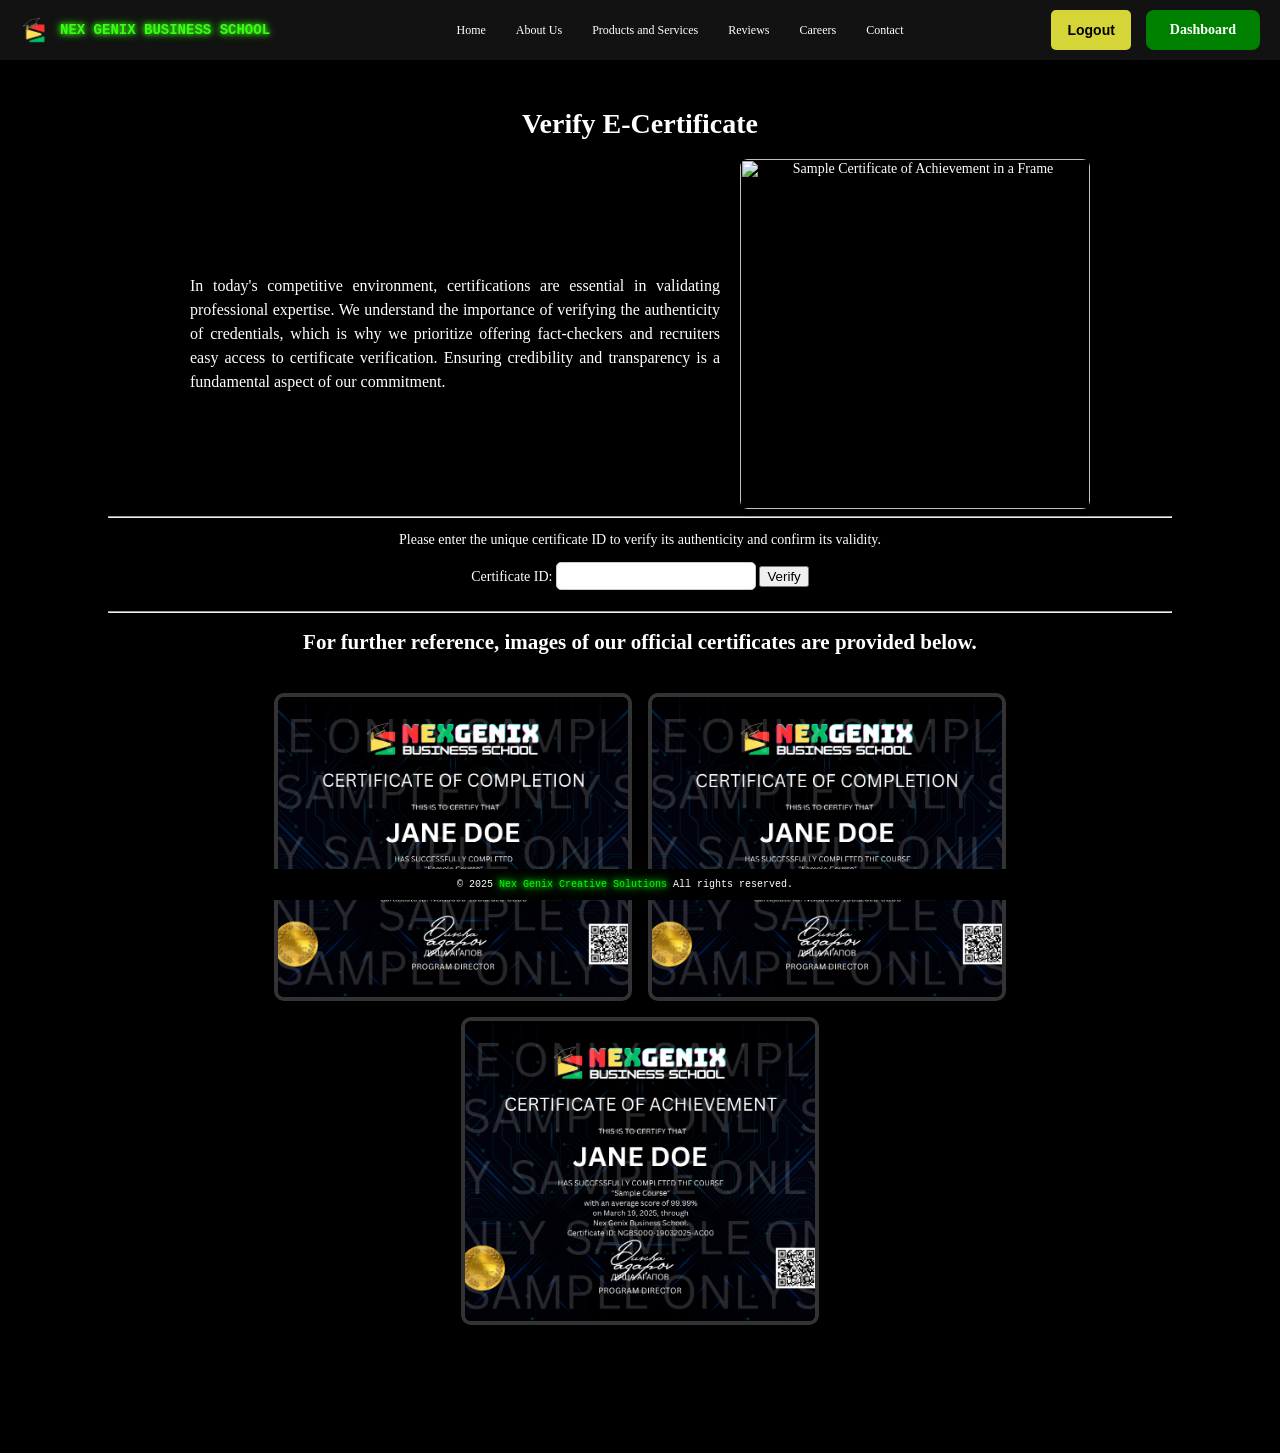
==== index.html @ e1514728 "Update index.html" ====
<html lang="en">
<head>
    <meta charset="UTF-8"></meta>
    <meta content="width=device-width, initial-scale=1.0" name="viewport"></meta>
    <title>Nex Genix Business School</title>
    <link href="styles.css" rel="stylesheet"></link>
</head>
<body>

<!-- Navigation Bar -->
<nav id="navbar">
    <div class="logo">
        <img src="logo-bs.png" alt="logo" class="logo">
        <a href="#">NEX GENIX BUSINESS SCHOOL</a>
    </div>
    <ul class="nav-list">
        <li><a href="#welcome_section">Home</a></li>
        <li><a href="#about_us">About Us</a></li>
        <li><a href="#products_and_services">Products and Services</a></li>
        <li><a href="#reviews">Reviews</a></li>
	<li><a href="#careers">Careers</a></li>
        <li><a href="#contact">Contact</a></li>
    </ul>
<div class="auth-buttons" id="auth-buttons">
    <button onclick="handleLogout()" class="logout-btn">Logout</button>
    <a href="dashboard.html" class="dashboard-btn">Dashboard</a>
</div>

<div class="user-profile" id="user-profile" style="display: none;">
    <span id="user-name"></span>
    <button onclick="handleLogout()" class="logout-btn">Logout</button>
</div>
</nav>
    <div class="container">
        <h1>Verify E-Certificate</h1>
<div class="verification-container">
  <p class="verification-description">
    In today's competitive environment, certifications are essential in validating professional expertise. We understand the importance of verifying the authenticity of credentials, which is why we prioritize offering fact-checkers and recruiters easy access to certificate verification. Ensuring credibility and transparency is a fundamental aspect of our commitment.</p>
  <img src="certificate.png" class="certificate-img" alt="Sample Certificate of Achievement in a Frame">
</div>

<hr>
        <p style="text-align: center;">Please enter the unique certificate ID to verify its authenticity and confirm its validity.</p>
        <form id="verifyForm">
            <label for="certificateID">Certificate ID:</label>
            <input id="certificateID" name="certificateID" required="" type="text" />
            <button type="submit">Verify</button>
        </form>
        <div id="verificationResult"></div>
        <div id="certificateOwner"></div> <!-- Display certificate owner -->
        <div id="courseDetails"></div> <!-- Display course details -->
    </div>

<hr>
<h2>For further reference, images of our official certificates are provided below.</h2>
<div class="gallery">
      <img src="certcc.png" class="zoomable" alt="Sample Certificate of Completion for a Complimentary Course">
      <img src="certpc.png" class="zoomable" alt="Sample Certificate of Completion for a Premium Course">
      <img src="certac.png" class="zoomable" alt="Sample Certificate of Achievement">
</div>

<!-- Footer Section -->
<footer>&copy; 2025 <span>Nex Genix Creative Solutions</span> All rights reserved.</footer>
	
    <script>
        document.getElementById("verifyForm").addEventListener("submit", function(event) {
            event.preventDefault();

            // Get the entered certificate ID
            const certificateID = document.getElementById("certificateID").value;

            // Certificate data with ID, owner's name, and course details
            const certificates = [
                { id: "NGBS001-28012025-CC01", owner: "Gioia Antonette Pavan", course: "Lesson 1 The Basics" },
                { id: "NGBS001-28012025-AC01", owner: "Gioia Antonette Pavan", course: "From Branding to Sales Mastery", averageScore: 98.88 },
                { id: "NGBS001-28012025-CO01", owner: "Gioia Antonette Pavan", course: "From Branding to Sales Mastery" },
                { id: "NGBS001-28012025-CC02", owner: "Jayvee Brylle Limjoco", course: "Lesson 1 The Basics" },
                { id: "NGBS001-28012025-AC02", owner: "Jayvee Brylle Limjoco", course: "From Branding to Sales Mastery", averageScore: 98.88 },
                { id: "NGBS001-28012025-CO02", owner: "Jayvee Brylle Limjoco", course: "From Branding to Sales Mastery" },
              	{ id: "NGBS007-28012025-AC02", owner: "Windsor Gene Ancheta", course: "Leadership and Organizational Behavior", averageScore: 94.34 },
                { id: "NGBS000-19032025-AC00", owner: "Jane Doe", course: "Sample Course", averageScore: 99.99 },
                { id: "NGBS000-19032025-CC00", owner: "Jane Doe", course: "Sample Course"},
                { id: "NGBS000-19032025-CO00", owner: "Jane Doe", course: "Sample Course"},
            ];

            const resultDiv = document.getElementById("verificationResult");
            const ownerDiv = document.getElementById("certificateOwner");
            const courseDiv = document.getElementById("courseDetails");
            
            // Check if the certificate ID is valid
            const certificate = certificates.find(cert => cert.id === certificateID);

            if (certificate) {
                // If valid, show certificate owner and success message
                resultDiv.textContent = "Certificate is valid!";
                resultDiv.style.color = "green";
                ownerDiv.textContent = `Certificate Owner: ${certificate.owner}`;
                ownerDiv.style.color = "green";
                
                // Display course details for all certificate types
                if (certificateID.includes("AC")) {
                    courseDiv.textContent = `Course Name: ${certificate.course}, Average Score: ${certificate.averageScore}`;
                } else if (certificateID.includes("CC") || certificateID.includes("CO")) {
                    courseDiv.textContent = `Course Name: ${certificate.course}`;
                } else {
                    courseDiv.textContent = ""; // Clear course details if not relevant
                }
                courseDiv.style.color = "blue";
            } else {
                // If invalid, show error message
                resultDiv.textContent = "Invalid certificate!";
                resultDiv.style.color = "red";
                ownerDiv.textContent = ""; // Clear the owner information
                courseDiv.textContent = ""; // Clear course details
            }
        });
    </script>

    <script src="script.js"></script>
</body>
</html>
---- styles.css ----
/* HOME AND OTHER PAGES */
/* General Styles */
body {
    width: 1200px
    font-family: Roboto, sans-serif;
    font-size: 14px;
    color: white;
    text-align: center;
    padding: 100px;
    background-color: black;
}

/* Justify only paragraphs */
p {
    text-align: justify;
}

/* About Us Section */
#about-us p {
    color: white;
    max-width: 500px;
    margin: 0 auto;
    line-height: 1.6;
    opacity: 0.9;
    text-align: justify;
}

#about-us p strong {
    font-weight: 700 !important;
}

.wrapped-image {
    float: left;
    width: 620px;
    margin-right: 15px;
    height: auto;
    display: block;
}

/* Clearfix to prevent layout issues */
.container::after {
    content: "";
    display: table;
    clear: both;
}

/* Image Styling */
.img {
    width: 100%;
    max-width: 350px;
    height: 300px;
    object-fit: cover;
    border-radius: 10px;
    display: block;
    margin: 0 auto;
}

/* Welcome Section */
#welcome-section {
    min-height: 50vh;
    display: flex;
    flex-direction: column;
    align-items: center;
    justify-content: center;
    padding: 40px;
    background: linear-gradient(45deg, #000000, #222222);
    text-align: center;
}

#welcome-section h1 {
    font-size: 42px;
    color: #39FF14;
    text-shadow: 0 0 10px #39FF14;
    margin-bottom: 20px;
    margin-top: 5px;
}

#welcome-section p {
    font-size: 18px;
    color: white;
    max-width: 800px;
    line-height: 1.6;
    opacity: 0.9;
}

/* Banner Image */
.banner {
    width: 100%;
    max-width: 100%;
    height: 350px;
    object-fit: contain;
    border-radius: 10px;
    display: block;
    margin: 0 auto;
    background-color: transparent;
}

/* Navbar Styling */
#navbar {
    position: fixed;
    top: 0;
    left: 0;
    width: 100%;
    height: 50px;
    padding: 5px 20px;
    background-color: #121212;
    box-shadow: 0 2px 10px rgba(0, 0, 0, 0.5);
    display: flex;
    align-items: center;
    justify-content: space-between;
    z-index: 1000;
}

/* Logo Section */
#navbar .logo {
    display: flex;
    align-items: center;
    gap: 10px;
}

#navbar .logo img {
    height: 30px;
    width: 30px;
    border-radius: 8px;
    object-fit: cover;
}

#navbar .logo a {
    color: #39FF14;
    text-shadow: 0 0 5px #39FF14, 0 0 10px #39FF14;
    font-size: 14px;
    font-weight: bold;
    text-decoration: none;
    font-family: 'Courier New', monospace;
}

/* Centered Navigation List */
#navbar .nav-list {
    list-style: none;
    display: flex;
    gap: 10px;
    position: absolute;
    left: 50%;
    transform: translateX(-50%);
}

#navbar .nav-list li {
    display: inline-block;
}

#navbar .nav-list a {
    text-decoration: none;
    color: white;
    font-size: 12px;
    padding: 8px 10px;
    transition: color 0.3s ease;
}

#navbar .nav-list a:hover {
    color: green;
}

/* Services */
.pricing-container {
    flex-direction: column;
    display: flex;
    justify-content: space-between;
    align-items: center;
    gap: 30px;
    flex-wrap: nowrap;
    max-width: 1000px;
    margin: 0 auto;
}

/* Individual Product Block */
.product {
    display: inline-flex;
    flex-direction: column;
    align-items: center;
    justify-content: space-between;
    text-align: center;
    width: 80%;
    max-width: 320px;
    min-height: 350px;
    padding: 20px;
    border-radius: 10px;
    background: rgba(255, 255, 255, 0.1);
    box-shadow: 0px 4px 15px rgba(0, 0, 0, 0.3);
    backdrop-filter: blur(10px);
    transition: all 0.3s ease-in-out;
}

/* Title Bar */
.product .level {
    background: rgba(255, 255, 255, 0.2);
    color: white;
    padding: 15px 0;
    width: 100%;
    text-transform: uppercase;
    font-weight: 700;
    border-radius: 10px 10px 0 0;
}

/* Pricing */
.product h2 {
    margin-top: 10px;
    color: white;
    font-size: 24px;
}

/* List */
.product ol {
    margin: 10px 0;
    padding: 0;
    list-style-type: none;
}

.product ol li {
    padding: 5px 0;
    color: white;
    opacity: 0.9;
    text-align: center;
}

/* Buttons */
.product button {
    border: 0;
    padding: 10px 15px;
    background: rgba(255, 255, 255, 0.2);
    color: white;
    font-weight: 600;
    border-radius: 5px;
    cursor: pointer;
    transition: background 0.3s, transform 0.2s;
}

.product button:hover {
    background: green;
    transform: scale(1.05);
}

/* Reviews Section */
#Reviews {
    padding: 50px 20px;
    text-align: center;
}

.testimonial {
    width: 90%;
    padding: 15px;
    background-color: #f0f0f0;
    padding: 20px;
    margin: 20px auto;
    border-radius: 10px;
    box-shadow: 0 4px 8px rgba(0, 0, 0, 0.1);
    text-align: left;
    max-width: 700px;
}

.testimonial h3 {
    color: #222;
    margin-bottom: 10px;
    text-align: center;
}

.testimonial p {
    color: #555;
    font-size: 16px;
    line-height: 1.6;
    text-align: justify;
}

.star-rating {
    font-size: 20px;
    color: #FFCC00;
}

.counter-section {
  display: flex;
  justify-content: center;
  align-items: center;
  padding: 20px;
  background-color: black;
}

.counter-container {
  display: flex;
  justify-content: space-around;
  align-items: center;
  gap: 20px;
  width: 90%;
  flex-wrap: nowrap;
}

.counter-item {
  display: flex;
  flex-direction: column;
  align-items: center;
  justify-content: center;
  background: rgba(255, 255, 255, 0.1);
  padding: 20px;
  border-radius: 10px;
  box-shadow: 0px 4px 15px rgba(0, 0, 0, 0.3);
  backdrop-filter: blur(5px);
  text-align: center;
  flex: 1;
  max-width: 200px;
}

.counter {
  font-size: 40px;
  font-weight: bold;
  color: #39FF14;
  text-shadow: 0 0 10px #39FF14;
  margin-bottom: 10px;
}

.label {
  font-size: 14px;
  color: white;
  opacity: 0.8;
  margin-top: 10px;
}

.contact-buttons {
    display: flex;
    justify-content: center;
    gap: 15px;
    margin-top: 20px;
    flex-wrap: wrap;
}

.contact-btn {
    background-color: #121212; /* dark background */
    border: 2px solid white;
    color: white;
    width: 50px;
    height: 50px;
    border-radius: 50%;
    display: flex;
    align-items: center;
    justify-content: center;
    font-size: 20px;
    cursor: pointer;
    transition: all 0.3s ease;
}

.contact-btn:hover {
    background-color: #00ff00; /* green glow on hover */
    color: black;
    transform: scale(1.1);
}

.contact-buttons a {
    text-decoration: none; /* Remove underline */
}

.contact-buttons a:visited {
    color: inherit; /* Prevent purple visited color */
}

.contact-buttons a {
    color: inherit; /* Inherit color from the button */
}

/* Footer */
footer {  
position: relative;
background: #000;
color: #fff; 
text-align: center;
padding: 10px;
position: fixed;
bottom: 0;
width: 100%;
font-family: 'Courier New', monospace; 
font-size: 10px;
right: 5px;
}

footer span {
color: #00ff00;
text-shadow: 0 0 5px #00ff00, 0 0 10px #00ff00, 0 0 20px #00ff00;
}

/* Modal Styling */
.modal {
    display: none;
    position: fixed;
    z-index: 1000;
    left: 0;
    top: 0;
    width: 100%;
    height: 100%;
    background-color: rgba(0, 0, 0, 0.5);
    justify-content: center;
    align-items: center;
}

/* Modal Content */
.modal-content {
    background: #fff;
    padding: 20px;
    width: 350px;
    border-radius: 10px;
    box-shadow: 0px 4px 10px rgba(0, 0, 0, 0.2);
    text-align: center;
    position: relative;
}

/* Close Button */
.close-btn {
    position: absolute;
    top: 10px;
    right: 15px;
    font-size: 20px;
    cursor: pointer;
    color: #555;
    transition: color 0.3s;
}

.close-btn:hover {
    color: #ff0000;
}

/* Title Styling (Logout / Dashboard) */
.modal-title {
    font-size: 22px;
    font-weight: bold;
    margin-bottom: 20px;
    color: green; /* Makes "Login" and "Signup" text green */
    text-align: center;
}

/* Form Styling */
.form-container {
    display: flex;
    flex-direction: column;
    gap: 15px;
    align-items: center;
}

/* Label and Input Side by Side */
.form-group {
    display: flex;
    justify-content: space-between;
    align-items: center;
    width: 100%;
}

.form-group label {
    font-size: 14px;
    font-weight: 600;
    color: #333;
    width: 30%;
    text-align: right;
    margin-right: 10px;
}

.form-group input {
    width: 65%;
    padding: 8px;
    border: 1px solid #ccc;
    border-radius: 5px;
    font-size: 14px;
}

/* Button Styling */
.form-container button {
    background: green;
    color: white;
    border: none;
    padding: 10px;
    width: 100%;
    font-size: 16px;
    border-radius: 5px;
    cursor: pointer;
    transition: 0.3s;
}


.form-container button:hover {
    background-color: #00ff00;
    color: black;
}


/* Apply the same styling to Logout button as Login */
.auth-buttons {
    display: flex;
    gap: 15px;
    position: absolute;
    right: 60px;
}

.auth-buttons button {
    padding: 8px 16px;
    font-size: 14px;
    border: none;
    cursor: pointer;
    border-radius: 5px;
    transition: background 0.3s ease;
}

.logout-btn {
    background-color: #D5D537;
    color: black;
    text-decoration: none;
    display: flex;
    align-items: center;
    justify-content: center;
    border-radius: 8px;
    padding: 12px 24px;
    font-size: 14px;
    font-weight: bold;
    border: none;
    cursor: pointer;
    transition: background-color 0.3s ease, transform 0.2s ease;
    text-align: center;
}

.logout-btn:hover {
    background: #E74C3C;
    color: white;
    transform: scale(1.05);
}

.dashboard-btn {
    background-color: green;
    color: white;
    text-decoration: none;
    display: flex;
    align-items: center;
    justify-content: center;
    border-radius: 8px;
    padding: 12px 24px;
    font-size: 14px;
    font-weight: bold;
    border: none;
    cursor: pointer;
    transition: background-color 0.3s ease, transform 0.2s ease;
    text-align: center;
}

.dashboard-btn:hover {
    background-color: #00ff00;
    color: black;
    transform: scale(1.05);
}

.dashboard-btn:active {
    transform: scale(0.95);
}

/* LOGIN/SIGNUP PAGE */
.login-form .container, .signup-form .container {
    display: flex;
    align-items: center;
    width: 80%;
    max-width: 900px;
    justify-content: space-between;
    }

.login-form .left h1, .signup-form .left h1 {
    font-size: 40px;
    color: #1877f2;
    }
        
.login-form .right, .signup-form .right {
    background: white;
    padding: 20px;
    border-radius: 10px;
    box-shadow: 0 0 10px rgba(0, 0, 0, 0.1);
    width: 50%;
    text-align: center;
    }

.login-form input,
.signup-form input,
.login-form select,
.signup-form select {
    width: 100%;
    padding: 8px;
    margin: 5px 0;
    border: 1px solid #ccc;
    border-radius: 5px;
    }

.login-form button, .signup-form button {
    width: 100%;
    padding: 10px;
    border: none;
    background: #1877f2;
    color: white;
    font-size: 16px;
    cursor: pointer;
    margin-top: 10px;
    border-radius: 5px;
    }
    
.login-form button:hover, .signup-form button:hover {
    background: #155dbd;
    }

.login-form .forgot-password, .signup-form .forgot-password {
    display: block;
    margin-top: 10px;
    font-size: 14px;
    color: #1877f2;
    cursor: pointer;
    }
        
.login-form .forgot-password:hover, .signup-form .forgot-password:hover {
    text-decoration: underline;
    }

.login-form .small-text, .signup-form .small-text {
    font-size: 12px;
    color: #666;
    }


/* CETIFICATE VERIFICATION PAGE */
.verification-container {
  display: flex;
  align-items: center;
  justify-content: space-between; 
  max-width: 900px;
  margin: 0 auto; 
  gap: 20px;
}

.verification-description {
  flex: 1; 
  font-size: 16px;
  line-height: 1.5;
  color: white;
}

.certificate-img {
  width: 350px;  
  height: auto; 
  border-radius: 8px; 
  box-shadow: 2px 2px 10px rgba(0, 0, 0, 0.1);
}

#certificateID {
    width: 200px; 
    padding: 5px;
    font-size: 14px;
    border: 1px solid #ccc; 
    border-radius: 5px; 
    outline: none; 
}

#certificateID:focus {
    border-color: #007bff;
    box-shadow: 0 0 5px rgba(0, 123, 255, 0.5);
}

.gallery {
    display: flex;
    flex-direction: row;
    flex-wrap: wrap;
    justify-content: center;
    align-items: center;
    gap: 16px;
    max-width: 1400px;
    margin: 0 auto;
    padding: 20px 10px;
    overflow: visible;

}

.gallery img {
    width: 100%;
    max-width: 350px;
    height: 300px;
    object-fit: cover;
    border-radius: 10px; 
    border: 4px solid #333;  
    transition: transform 0.2s, border 0.2s, border-radius 0.2s; 
}

.zoomable {
    width: 300px;
    transition: transform 0.2s, border 0.2s, border-radius 0.2s; 
    cursor: zoom-in;
    max-width: 350px;
    max-height: 350px;
    display: block;
}

.zoomable:hover {
    transform: scale(2);
    cursor: zoom-out;
    border: none; 
    border-radius: 0;
    width: auto;
    height: auto;
    max-width: 350px;
    max-height: 350px;
    object-fit: cover;

}

/* RESPONSIVE FOR SMALL SCREEN DEVICES */
@media (min-width: 600px) and (max-width: 768px) {
    * {
    width: 100%
    }

    .counter-container {
        flex-wrap: wrap;
        justify-content: center;
        gap: 20px;
    }

    .counter-item {
        width: 45%;
    }

    .body {
       padding: 20px;
    }

    .counter-item {
        width: 100%;
    }

    #navbar .nav-list {
        flex-direction: column;
        position: static;
        transform: none;
        gap: 5px;
    }

    .wrapped-image {
        width: 100%;
        margin-right: 0;
        float: none;
    }

    .gallery img {
        width: 100%;
        height: auto;
    }

    .product {
        width: 100%;
    }

    .verification-container {
        flex-direction: column;
        text-align: center;
    }
    footer {
        position: relative;
    }
}
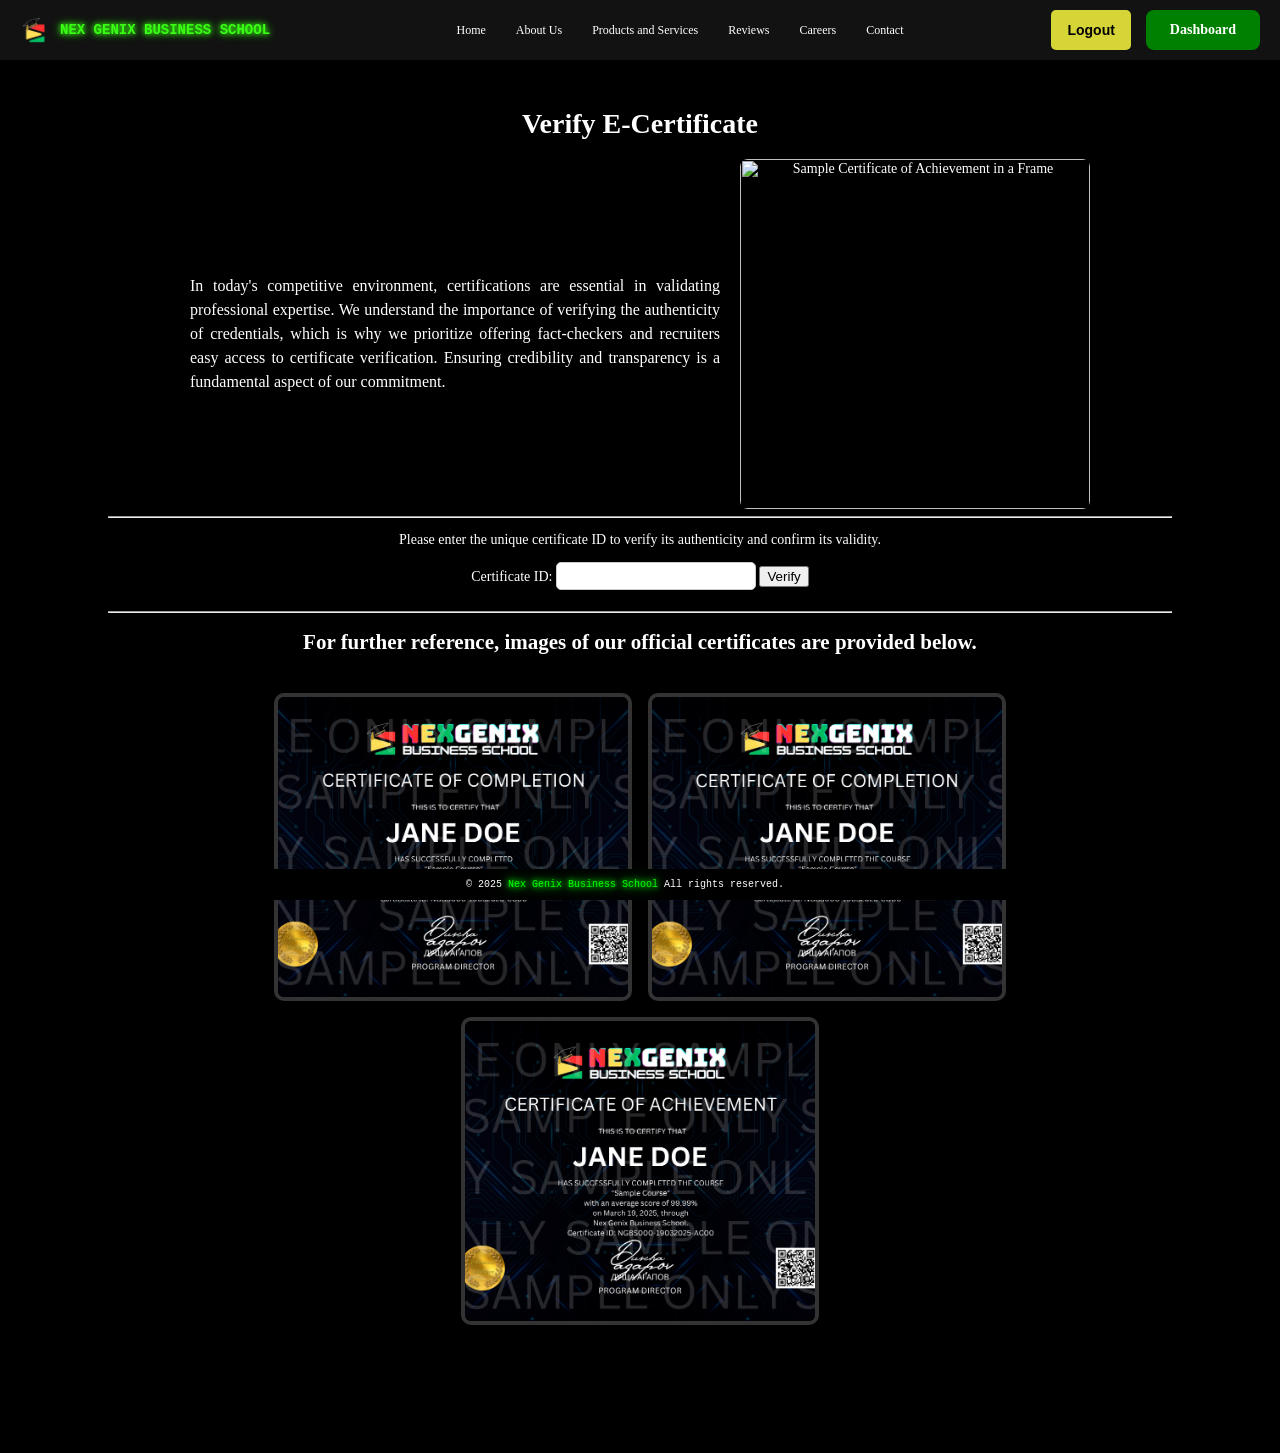
==== commit 07ff7e64: "Update index.html" ====
--- a/index.html
+++ b/index.html
@@ -61,7 +61,7 @@
 </div>
 
 <!-- Footer Section -->
-<footer>&copy; 2025 <span>Nex Genix Creative Solutions</span> All rights reserved.</footer>
+<footer>&copy; 2025 <span>Nex Genix Business School</span> All rights reserved.</footer>
 	
     <script>
         document.getElementById("verifyForm").addEventListener("submit", function(event) {
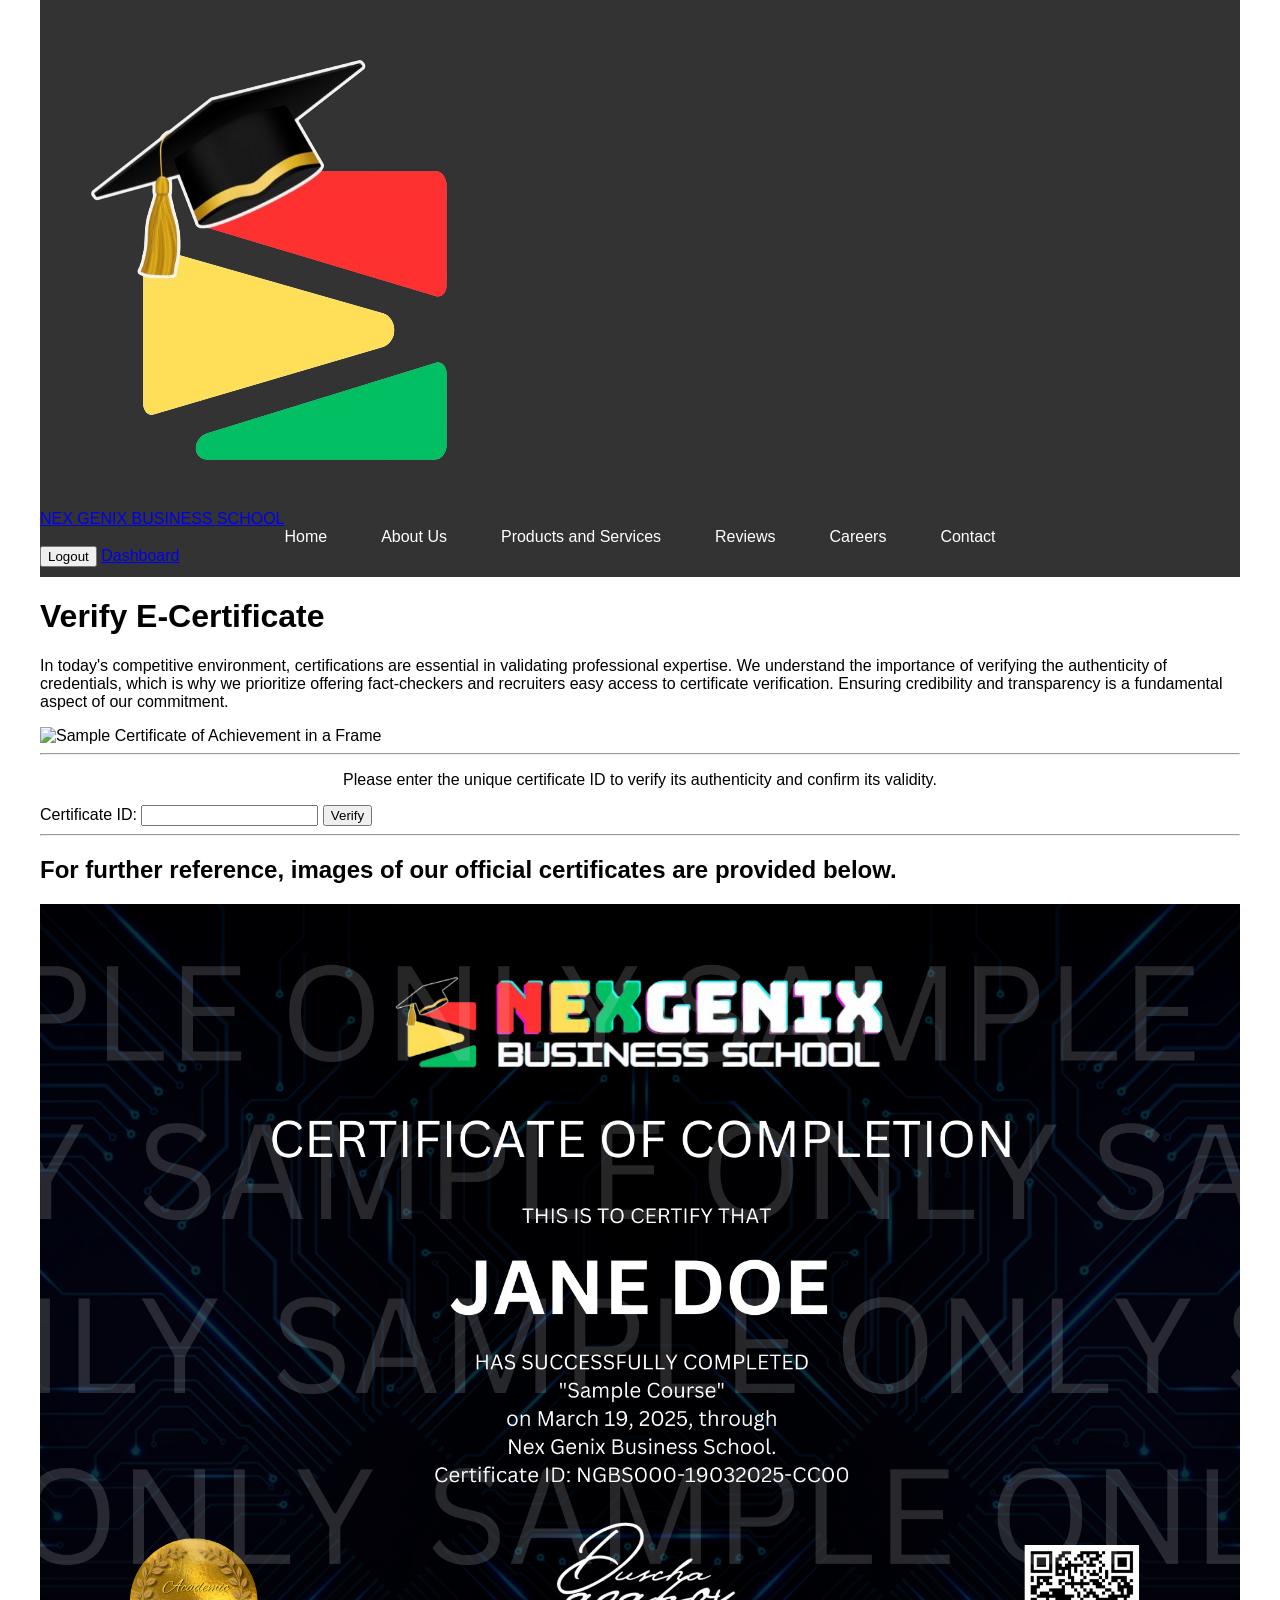
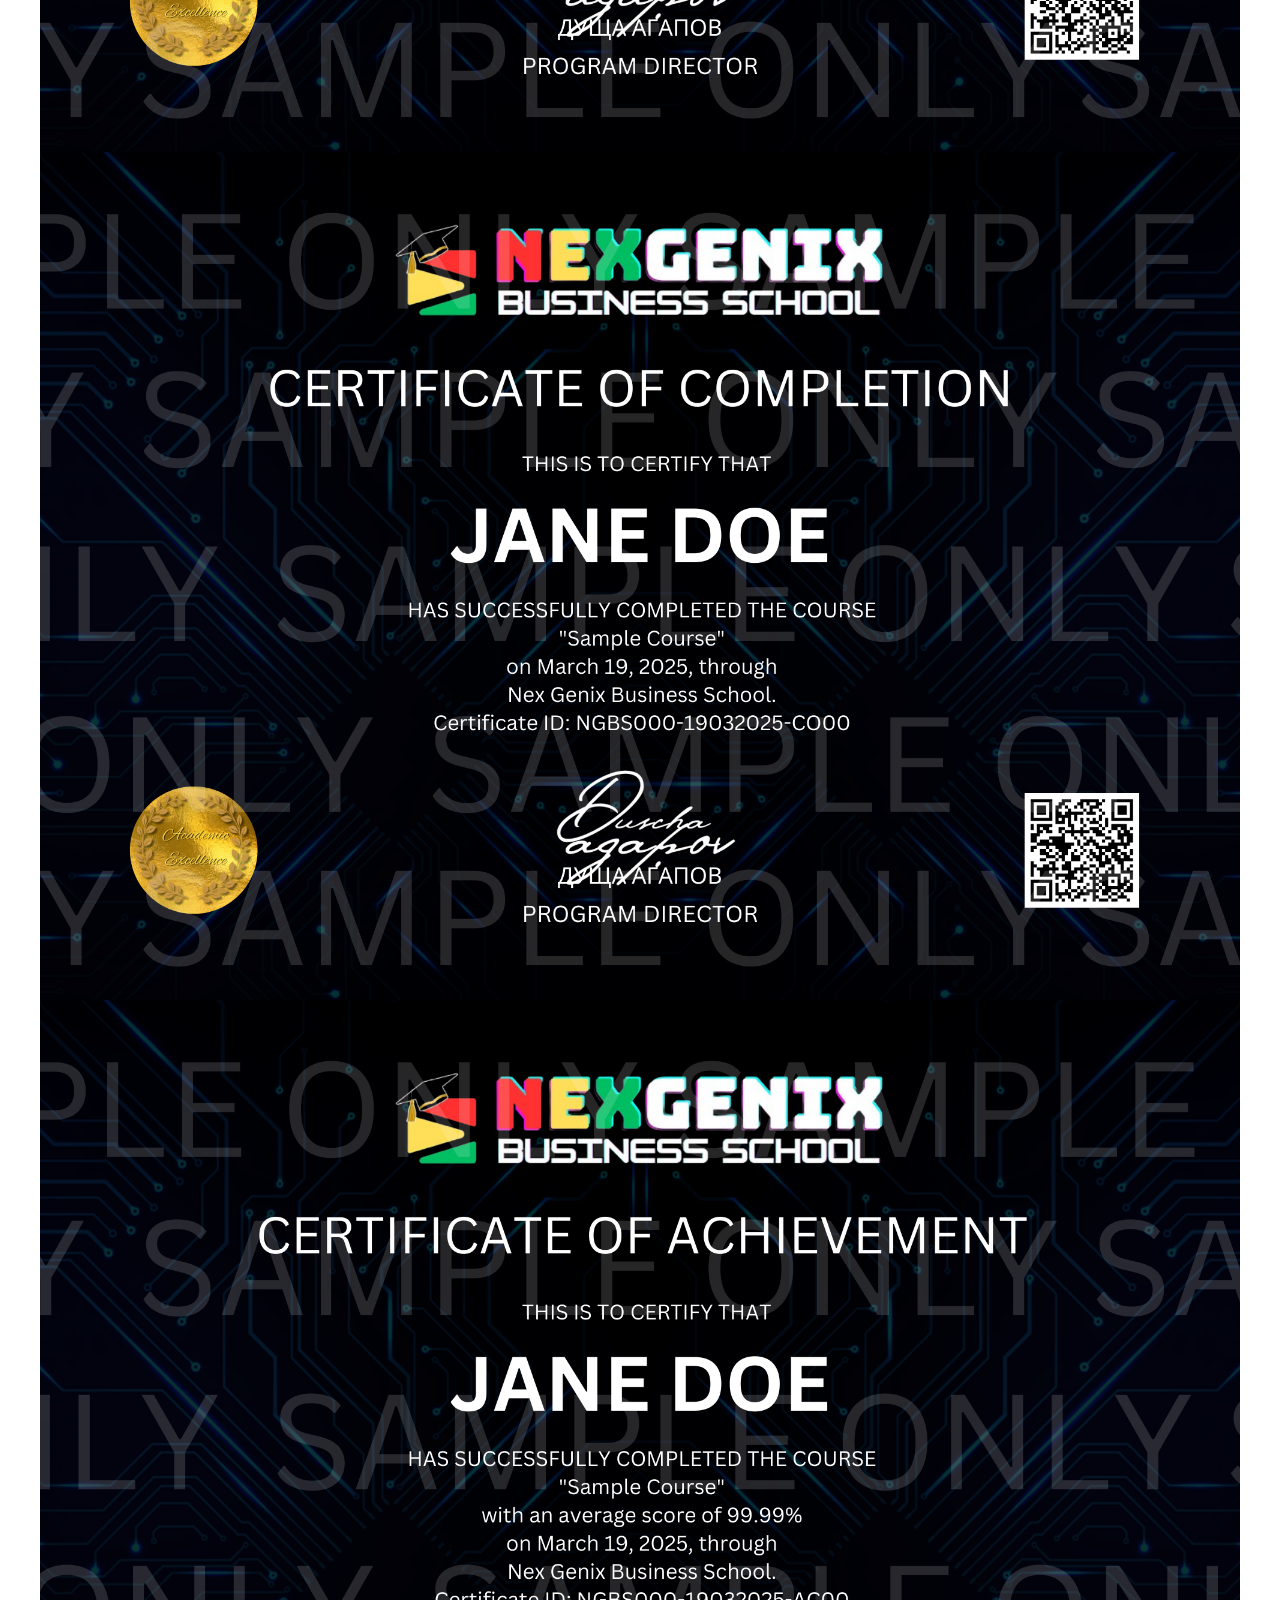
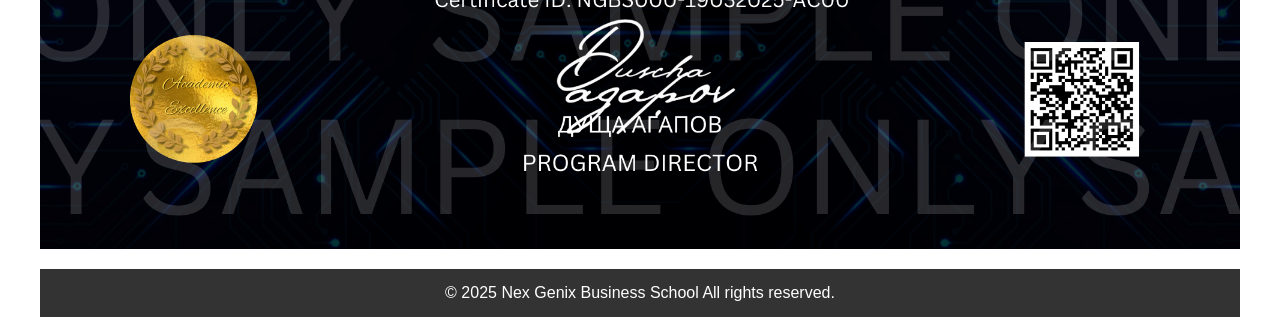
==== commit 3bb8c206: "Update index.html" ====
--- a/index.html
+++ b/index.html
@@ -1,4 +1,4 @@
-
+<!DOCTYPE html>
 <html lang="en">
 <head>
     <meta charset="UTF-8"></meta>
--- a/styles.css
+++ b/styles.css
@@ -1,760 +1,148 @@
-/* HOME AND OTHER PAGES */
 /* General Styles */
 body {
-    width: 1200px
-    font-family: Roboto, sans-serif;
-    font-size: 14px;
+    max-width: 1200px;
+    margin: 0 auto;
+    font-family: Arial, sans-serif;
+}
+
+/* Navigation Styles */
+nav {
+    background-color: #333;
+    padding: 10px 0;
+}
+
+nav ul {
+    list-style: none;
+    padding: 0;
+    margin: 0;
+    display: flex;
+    justify-content: center;
+}
+
+nav ul li {
+    margin: 0 15px;
+}
+
+nav ul li a {
+    color: white;
+    text-decoration: none;
+    padding: 8px 12px;
+    transition: color 0.3s ease-in-out;
+}
+
+nav ul li a:hover {
+    color: #ffcc00;
+}
+
+/* Main Content */
+main {
+    display: flex;
+    flex-wrap: wrap;
+    justify-content: space-between;
+    padding: 20px;
+}
+
+.content {
+    flex: 1;
+    min-width: 300px;
+    padding: 20px;
+}
+
+/* Sidebar */
+.sidebar {
+    width: 300px;
+    background-color: #f4f4f4;
+    padding: 20px;
+    margin-left: 20px;
+}
+
+/* Footer */
+footer {
+    background-color: #333;
     color: white;
     text-align: center;
-    padding: 100px;
-    background-color: black;
+    padding: 15px;
+    margin-top: 20px;
 }
 
-/* Justify only paragraphs */
-p {
-    text-align: justify;
+/* Responsive Design */
+@media (max-width: 768px) {
+    nav ul {
+        flex-direction: column;
+        align-items: center;
+    }
+
+    main {
+        flex-direction: column;
+    }
+
+    .sidebar {
+        width: 100%;
+        margin: 20px 0 0;
+    }
 }
-
-/* About Us Section */
-#about-us p {
-    color: white;
-    max-width: 500px;
-    margin: 0 auto;
-    line-height: 1.6;
-    opacity: 0.9;
-    text-align: justify;
-}
-
-#about-us p strong {
-    font-weight: 700 !important;
-}
-
-.wrapped-image {
-    float: left;
-    width: 620px;
-    margin-right: 15px;
+/* General Image Styles - Responsive */
+img {
+    max-width: 100%;
     height: auto;
     display: block;
 }
 
-/* Clearfix to prevent layout issues */
-.container::after {
-    content: "";
-    display: table;
-    clear: both;
+/* Responsive Image Grid */
+.image-grid {
+    display: grid;
+    grid-template-columns: repeat(auto-fit, minmax(200px, 1fr)); /* Auto-adjusting grid */
+    gap: 15px;
+    padding: 20px;
 }
 
-/* Image Styling */
-.img {
+/* Ensuring Images Stay Responsive in Containers */
+.image-container {
     width: 100%;
-    max-width: 350px;
-    height: 300px;
-    object-fit: cover;
-    border-radius: 10px;
-    display: block;
-    margin: 0 auto;
-}
-
-/* Welcome Section */
-#welcome-section {
-    min-height: 50vh;
-    display: flex;
-    flex-direction: column;
-    align-items: center;
-    justify-content: center;
-    padding: 40px;
-    background: linear-gradient(45deg, #000000, #222222);
+    max-width: 600px; /* Prevents images from getting too large */
+    margin: auto;
     text-align: center;
 }
 
-#welcome-section h1 {
-    font-size: 42px;
-    color: #39FF14;
-    text-shadow: 0 0 10px #39FF14;
-    margin-bottom: 20px;
-    margin-top: 5px;
+.image-container img {
+    width: 100%;
+    border-radius: 10px;
+    box-shadow: 0px 4px 8px rgba(0, 0, 0, 0.2);
 }
 
-#welcome-section p {
-    font-size: 18px;
-    color: white;
-    max-width: 800px;
-    line-height: 1.6;
-    opacity: 0.9;
-}
-
-/* Banner Image */
-.banner {
+/* Hero Section - Full Responsive Image */
+.hero-image {
     width: 100%;
-    max-width: 100%;
-    height: 350px;
-    object-fit: contain;
-    border-radius: 10px;
-    display: block;
-    margin: 0 auto;
-    background-color: transparent;
-}
-
-/* Navbar Styling */
-#navbar {
-    position: fixed;
-    top: 0;
-    left: 0;
-    width: 100%;
-    height: 50px;
-    padding: 5px 20px;
-    background-color: #121212;
-    box-shadow: 0 2px 10px rgba(0, 0, 0, 0.5);
-    display: flex;
-    align-items: center;
-    justify-content: space-between;
-    z-index: 1000;
-}
-
-/* Logo Section */
-#navbar .logo {
-    display: flex;
-    align-items: center;
-    gap: 10px;
-}
-
-#navbar .logo img {
-    height: 30px;
-    width: 30px;
-    border-radius: 8px;
-    object-fit: cover;
-}
-
-#navbar .logo a {
-    color: #39FF14;
-    text-shadow: 0 0 5px #39FF14, 0 0 10px #39FF14;
-    font-size: 14px;
-    font-weight: bold;
-    text-decoration: none;
-    font-family: 'Courier New', monospace;
-}
-
-/* Centered Navigation List */
-#navbar .nav-list {
-    list-style: none;
-    display: flex;
-    gap: 10px;
-    position: absolute;
-    left: 50%;
-    transform: translateX(-50%);
-}
-
-#navbar .nav-list li {
-    display: inline-block;
-}
-
-#navbar .nav-list a {
-    text-decoration: none;
-    color: white;
-    font-size: 12px;
-    padding: 8px 10px;
-    transition: color 0.3s ease;
-}
-
-#navbar .nav-list a:hover {
-    color: green;
-}
-
-/* Services */
-.pricing-container {
-    flex-direction: column;
-    display: flex;
-    justify-content: space-between;
-    align-items: center;
-    gap: 30px;
-    flex-wrap: nowrap;
-    max-width: 1000px;
-    margin: 0 auto;
-}
-
-/* Individual Product Block */
-.product {
-    display: inline-flex;
-    flex-direction: column;
-    align-items: center;
-    justify-content: space-between;
-    text-align: center;
-    width: 80%;
-    max-width: 320px;
-    min-height: 350px;
-    padding: 20px;
-    border-radius: 10px;
-    background: rgba(255, 255, 255, 0.1);
-    box-shadow: 0px 4px 15px rgba(0, 0, 0, 0.3);
-    backdrop-filter: blur(10px);
-    transition: all 0.3s ease-in-out;
-}
-
-/* Title Bar */
-.product .level {
-    background: rgba(255, 255, 255, 0.2);
-    color: white;
-    padding: 15px 0;
-    width: 100%;
-    text-transform: uppercase;
-    font-weight: 700;
-    border-radius: 10px 10px 0 0;
-}
-
-/* Pricing */
-.product h2 {
-    margin-top: 10px;
-    color: white;
-    font-size: 24px;
-}
-
-/* List */
-.product ol {
-    margin: 10px 0;
-    padding: 0;
-    list-style-type: none;
-}
-
-.product ol li {
-    padding: 5px 0;
-    color: white;
-    opacity: 0.9;
-    text-align: center;
-}
-
-/* Buttons */
-.product button {
-    border: 0;
-    padding: 10px 15px;
-    background: rgba(255, 255, 255, 0.2);
-    color: white;
-    font-weight: 600;
-    border-radius: 5px;
-    cursor: pointer;
-    transition: background 0.3s, transform 0.2s;
-}
-
-.product button:hover {
-    background: green;
-    transform: scale(1.05);
-}
-
-/* Reviews Section */
-#Reviews {
-    padding: 50px 20px;
-    text-align: center;
-}
-
-.testimonial {
-    width: 90%;
-    padding: 15px;
-    background-color: #f0f0f0;
-    padding: 20px;
-    margin: 20px auto;
-    border-radius: 10px;
-    box-shadow: 0 4px 8px rgba(0, 0, 0, 0.1);
-    text-align: left;
-    max-width: 700px;
-}
-
-.testimonial h3 {
-    color: #222;
-    margin-bottom: 10px;
-    text-align: center;
-}
-
-.testimonial p {
-    color: #555;
-    font-size: 16px;
-    line-height: 1.6;
-    text-align: justify;
-}
-
-.star-rating {
-    font-size: 20px;
-    color: #FFCC00;
-}
-
-.counter-section {
-  display: flex;
-  justify-content: center;
-  align-items: center;
-  padding: 20px;
-  background-color: black;
-}
-
-.counter-container {
-  display: flex;
-  justify-content: space-around;
-  align-items: center;
-  gap: 20px;
-  width: 90%;
-  flex-wrap: nowrap;
-}
-
-.counter-item {
-  display: flex;
-  flex-direction: column;
-  align-items: center;
-  justify-content: center;
-  background: rgba(255, 255, 255, 0.1);
-  padding: 20px;
-  border-radius: 10px;
-  box-shadow: 0px 4px 15px rgba(0, 0, 0, 0.3);
-  backdrop-filter: blur(5px);
-  text-align: center;
-  flex: 1;
-  max-width: 200px;
-}
-
-.counter {
-  font-size: 40px;
-  font-weight: bold;
-  color: #39FF14;
-  text-shadow: 0 0 10px #39FF14;
-  margin-bottom: 10px;
-}
-
-.label {
-  font-size: 14px;
-  color: white;
-  opacity: 0.8;
-  margin-top: 10px;
-}
-
-.contact-buttons {
-    display: flex;
-    justify-content: center;
-    gap: 15px;
-    margin-top: 20px;
-    flex-wrap: wrap;
-}
-
-.contact-btn {
-    background-color: #121212; /* dark background */
-    border: 2px solid white;
-    color: white;
-    width: 50px;
-    height: 50px;
-    border-radius: 50%;
+    height: 50vh; /* 50% of the viewport height */
+    background: url('your-image.jpg') center/cover no-repeat;
     display: flex;
     align-items: center;
     justify-content: center;
-    font-size: 20px;
-    cursor: pointer;
-    transition: all 0.3s ease;
+    color: white;
+    font-size: 2rem;
+    font-weight: bold;
+    text-shadow: 2px 2px 8px rgba(0, 0, 0, 0.5);
 }
 
-.contact-btn:hover {
-    background-color: #00ff00; /* green glow on hover */
-    color: black;
-    transform: scale(1.1);
+/* Responsive Adjustments */
+@media (max-width: 768px) {
+    .hero-image {
+        height: 40vh;
+        font-size: 1.5rem;
+    }
+    
+    .image-grid {
+        grid-template-columns: repeat(auto-fit, minmax(150px, 1fr));
+    }
 }
 
-.contact-buttons a {
-    text-decoration: none; /* Remove underline */
-}
-
-.contact-buttons a:visited {
-    color: inherit; /* Prevent purple visited color */
-}
-
-.contact-buttons a {
-    color: inherit; /* Inherit color from the button */
-}
-
-/* Footer */
-footer {  
-position: relative;
-background: #000;
-color: #fff; 
-text-align: center;
-padding: 10px;
-position: fixed;
-bottom: 0;
-width: 100%;
-font-family: 'Courier New', monospace; 
-font-size: 10px;
-right: 5px;
-}
-
-footer span {
-color: #00ff00;
-text-shadow: 0 0 5px #00ff00, 0 0 10px #00ff00, 0 0 20px #00ff00;
-}
-
-/* Modal Styling */
-.modal {
-    display: none;
-    position: fixed;
-    z-index: 1000;
-    left: 0;
-    top: 0;
-    width: 100%;
-    height: 100%;
-    background-color: rgba(0, 0, 0, 0.5);
-    justify-content: center;
-    align-items: center;
-}
-
-/* Modal Content */
-.modal-content {
-    background: #fff;
-    padding: 20px;
-    width: 350px;
-    border-radius: 10px;
-    box-shadow: 0px 4px 10px rgba(0, 0, 0, 0.2);
-    text-align: center;
-    position: relative;
-}
-
-/* Close Button */
-.close-btn {
-    position: absolute;
-    top: 10px;
-    right: 15px;
-    font-size: 20px;
-    cursor: pointer;
-    color: #555;
-    transition: color 0.3s;
-}
-
-.close-btn:hover {
-    color: #ff0000;
-}
-
-/* Title Styling (Logout / Dashboard) */
-.modal-title {
-    font-size: 22px;
-    font-weight: bold;
-    margin-bottom: 20px;
-    color: green; /* Makes "Login" and "Signup" text green */
-    text-align: center;
-}
-
-/* Form Styling */
-.form-container {
-    display: flex;
-    flex-direction: column;
-    gap: 15px;
-    align-items: center;
-}
-
-/* Label and Input Side by Side */
-.form-group {
-    display: flex;
-    justify-content: space-between;
-    align-items: center;
-    width: 100%;
-}
-
-.form-group label {
-    font-size: 14px;
-    font-weight: 600;
-    color: #333;
-    width: 30%;
-    text-align: right;
-    margin-right: 10px;
-}
-
-.form-group input {
-    width: 65%;
-    padding: 8px;
-    border: 1px solid #ccc;
-    border-radius: 5px;
-    font-size: 14px;
-}
-
-/* Button Styling */
-.form-container button {
-    background: green;
-    color: white;
-    border: none;
-    padding: 10px;
-    width: 100%;
-    font-size: 16px;
-    border-radius: 5px;
-    cursor: pointer;
-    transition: 0.3s;
-}
-
-
-.form-container button:hover {
-    background-color: #00ff00;
-    color: black;
-}
-
-
-/* Apply the same styling to Logout button as Login */
-.auth-buttons {
-    display: flex;
-    gap: 15px;
-    position: absolute;
-    right: 60px;
-}
-
-.auth-buttons button {
-    padding: 8px 16px;
-    font-size: 14px;
-    border: none;
-    cursor: pointer;
-    border-radius: 5px;
-    transition: background 0.3s ease;
-}
-
-.logout-btn {
-    background-color: #D5D537;
-    color: black;
-    text-decoration: none;
-    display: flex;
-    align-items: center;
-    justify-content: center;
-    border-radius: 8px;
-    padding: 12px 24px;
-    font-size: 14px;
-    font-weight: bold;
-    border: none;
-    cursor: pointer;
-    transition: background-color 0.3s ease, transform 0.2s ease;
-    text-align: center;
-}
-
-.logout-btn:hover {
-    background: #E74C3C;
-    color: white;
-    transform: scale(1.05);
-}
-
-.dashboard-btn {
-    background-color: green;
-    color: white;
-    text-decoration: none;
-    display: flex;
-    align-items: center;
-    justify-content: center;
-    border-radius: 8px;
-    padding: 12px 24px;
-    font-size: 14px;
-    font-weight: bold;
-    border: none;
-    cursor: pointer;
-    transition: background-color 0.3s ease, transform 0.2s ease;
-    text-align: center;
-}
-
-.dashboard-btn:hover {
-    background-color: #00ff00;
-    color: black;
-    transform: scale(1.05);
-}
-
-.dashboard-btn:active {
-    transform: scale(0.95);
-}
-
-/* LOGIN/SIGNUP PAGE */
-.login-form .container, .signup-form .container {
-    display: flex;
-    align-items: center;
-    width: 80%;
-    max-width: 900px;
-    justify-content: space-between;
-    }
-
-.login-form .left h1, .signup-form .left h1 {
-    font-size: 40px;
-    color: #1877f2;
-    }
-        
-.login-form .right, .signup-form .right {
-    background: white;
-    padding: 20px;
-    border-radius: 10px;
-    box-shadow: 0 0 10px rgba(0, 0, 0, 0.1);
-    width: 50%;
-    text-align: center;
-    }
-
-.login-form input,
-.signup-form input,
-.login-form select,
-.signup-form select {
-    width: 100%;
-    padding: 8px;
-    margin: 5px 0;
-    border: 1px solid #ccc;
-    border-radius: 5px;
-    }
-
-.login-form button, .signup-form button {
-    width: 100%;
-    padding: 10px;
-    border: none;
-    background: #1877f2;
-    color: white;
-    font-size: 16px;
-    cursor: pointer;
-    margin-top: 10px;
-    border-radius: 5px;
+@media (max-width: 480px) {
+    .hero-image {
+        height: 30vh;
+        font-size: 1.2rem;
     }
     
-.login-form button:hover, .signup-form button:hover {
-    background: #155dbd;
-    }
-
-.login-form .forgot-password, .signup-form .forgot-password {
-    display: block;
-    margin-top: 10px;
-    font-size: 14px;
-    color: #1877f2;
-    cursor: pointer;
-    }
-        
-.login-form .forgot-password:hover, .signup-form .forgot-password:hover {
-    text-decoration: underline;
-    }
-
-.login-form .small-text, .signup-form .small-text {
-    font-size: 12px;
-    color: #666;
-    }
-
-
-/* CETIFICATE VERIFICATION PAGE */
-.verification-container {
-  display: flex;
-  align-items: center;
-  justify-content: space-between; 
-  max-width: 900px;
-  margin: 0 auto; 
-  gap: 20px;
-}
-
-.verification-description {
-  flex: 1; 
-  font-size: 16px;
-  line-height: 1.5;
-  color: white;
-}
-
-.certificate-img {
-  width: 350px;  
-  height: auto; 
-  border-radius: 8px; 
-  box-shadow: 2px 2px 10px rgba(0, 0, 0, 0.1);
-}
-
-#certificateID {
-    width: 200px; 
-    padding: 5px;
-    font-size: 14px;
-    border: 1px solid #ccc; 
-    border-radius: 5px; 
-    outline: none; 
-}
-
-#certificateID:focus {
-    border-color: #007bff;
-    box-shadow: 0 0 5px rgba(0, 123, 255, 0.5);
-}
-
-.gallery {
-    display: flex;
-    flex-direction: row;
-    flex-wrap: wrap;
-    justify-content: center;
-    align-items: center;
-    gap: 16px;
-    max-width: 1400px;
-    margin: 0 auto;
-    padding: 20px 10px;
-    overflow: visible;
-
-}
-
-.gallery img {
-    width: 100%;
-    max-width: 350px;
-    height: 300px;
-    object-fit: cover;
-    border-radius: 10px; 
-    border: 4px solid #333;  
-    transition: transform 0.2s, border 0.2s, border-radius 0.2s; 
-}
-
-.zoomable {
-    width: 300px;
-    transition: transform 0.2s, border 0.2s, border-radius 0.2s; 
-    cursor: zoom-in;
-    max-width: 350px;
-    max-height: 350px;
-    display: block;
-}
-
-.zoomable:hover {
-    transform: scale(2);
-    cursor: zoom-out;
-    border: none; 
-    border-radius: 0;
-    width: auto;
-    height: auto;
-    max-width: 350px;
-    max-height: 350px;
-    object-fit: cover;
-
-}
-
-/* RESPONSIVE FOR SMALL SCREEN DEVICES */
-@media (min-width: 600px) and (max-width: 768px) {
-    * {
-    width: 100%
-    }
-
-    .counter-container {
-        flex-wrap: wrap;
-        justify-content: center;
-        gap: 20px;
-    }
-
-    .counter-item {
-        width: 45%;
-    }
-
-    .body {
-       padding: 20px;
-    }
-
-    .counter-item {
-        width: 100%;
-    }
-
-    #navbar .nav-list {
-        flex-direction: column;
-        position: static;
-        transform: none;
-        gap: 5px;
-    }
-
-    .wrapped-image {
-        width: 100%;
-        margin-right: 0;
-        float: none;
-    }
-
-    .gallery img {
-        width: 100%;
-        height: auto;
-    }
-
-    .product {
-        width: 100%;
-    }
-
-    .verification-container {
-        flex-direction: column;
-        text-align: center;
-    }
-    footer {
-        position: relative;
+    .image-grid {
+        grid-template-columns: 1fr; /* Stack images on small screens */
     }
 }
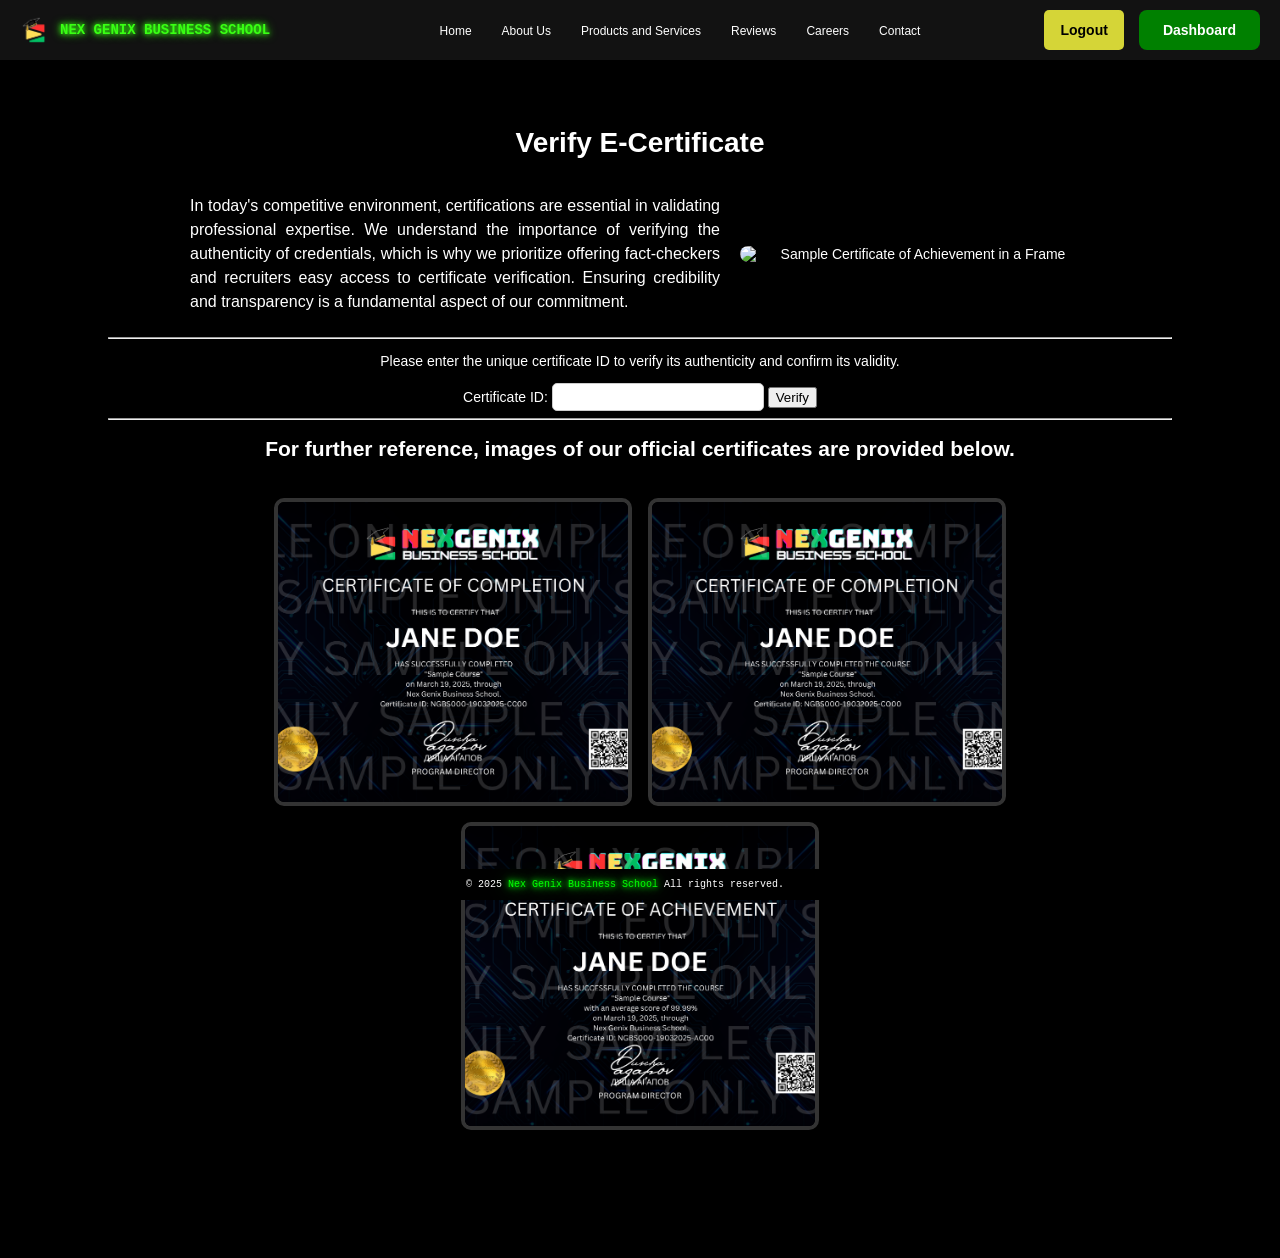
==== commit 35dad9d7: "Update index.html" ====
--- a/index.html
+++ b/index.html
@@ -4,6 +4,7 @@
     <meta charset="UTF-8"></meta>
     <meta content="width=device-width, initial-scale=1.0" name="viewport"></meta>
     <title>Nex Genix Business School</title>
+        <link rel="shortcut icon" type="image/x-icon" href="favicon-bs.ico">
     <link href="styles.css" rel="stylesheet"></link>
 </head>
 <body>
--- a/styles.css
+++ b/styles.css
@@ -1,148 +1,773 @@
+/* HOME AND OTHER PAGES */
 /* General Styles */
 body {
-    max-width: 1200px;
+    font-family: Roboto, sans-serif;
+    font-size: 14px;
+    color: white;
+    text-align: center;
+    padding: 100px;
+    background-color: black;
+}
+
+/* Justify only paragraphs */
+p {
+    text-align: justify;
+}
+
+/* About Us Section */
+#about-us p {
+    color: white;
+    max-width: 500px;
     margin: 0 auto;
-    font-family: Arial, sans-serif;
-}
-
-/* Navigation Styles */
-nav {
-    background-color: #333;
-    padding: 10px 0;
-}
-
-nav ul {
-    list-style: none;
-    padding: 0;
-    margin: 0;
-    display: flex;
-    justify-content: center;
-}
-
-nav ul li {
-    margin: 0 15px;
-}
-
-nav ul li a {
-    color: white;
-    text-decoration: none;
-    padding: 8px 12px;
-    transition: color 0.3s ease-in-out;
-}
-
-nav ul li a:hover {
-    color: #ffcc00;
-}
-
-/* Main Content */
-main {
-    display: flex;
-    flex-wrap: wrap;
-    justify-content: space-between;
-    padding: 20px;
-}
-
-.content {
-    flex: 1;
-    min-width: 300px;
-    padding: 20px;
-}
-
-/* Sidebar */
-.sidebar {
-    width: 300px;
-    background-color: #f4f4f4;
-    padding: 20px;
-    margin-left: 20px;
-}
-
-/* Footer */
-footer {
-    background-color: #333;
-    color: white;
-    text-align: center;
-    padding: 15px;
-    margin-top: 20px;
-}
-
-/* Responsive Design */
-@media (max-width: 768px) {
-    nav ul {
-        flex-direction: column;
-        align-items: center;
-    }
-
-    main {
-        flex-direction: column;
-    }
-
-    .sidebar {
-        width: 100%;
-        margin: 20px 0 0;
-    }
-}
-/* General Image Styles - Responsive */
-img {
-    max-width: 100%;
+    line-height: 1.6;
+    opacity: 0.9;
+    text-align: justify;
+}
+
+#about-us p strong {
+    font-weight: 700 !important;
+}
+
+.wrapped-image {
+    float: left;
+    width: 620px;
+    margin-right: 15px;
     height: auto;
     display: block;
 }
 
-/* Responsive Image Grid */
-.image-grid {
-    display: grid;
-    grid-template-columns: repeat(auto-fit, minmax(200px, 1fr)); /* Auto-adjusting grid */
+/* Clearfix to prevent layout issues */
+.container::after {
+    content: "";
+    display: table;
+    clear: both;
+}
+
+/* Image Styling */
+.img {
+    width: 100%;
+    max-width: 350px;
+    height: 300px;
+    object-fit: cover;
+    border-radius: 10px;
+    display: block;
+    margin: 0 auto;
+}
+
+/* Welcome Section */
+#welcome-section {
+    min-height: 50vh;
+    display: flex;
+    flex-direction: column;
+    align-items: center;
+    justify-content: center;
+    padding: 40px;
+    background: linear-gradient(45deg, #000000, #222222);
+    text-align: center;
+}
+
+#welcome-section h1 {
+    font-size: 42px;
+    color: #39FF14;
+    text-shadow: 0 0 10px #39FF14;
+    margin-bottom: 20px;
+    margin-top: 5px;
+}
+
+#welcome-section p {
+    font-size: 18px;
+    color: white;
+    max-width: 800px;
+    line-height: 1.6;
+    opacity: 0.9;
+}
+
+/* Banner Image */
+.banner {
+    width: 100%;
+    max-width: 100%;
+    height: 350px;
+    object-fit: contain;
+    border-radius: 10px;
+    display: block;
+    margin: 0 auto;
+    background-color: transparent;
+}
+
+/* Navbar Styling */
+#navbar {
+    position: fixed;
+    top: 0;
+    left: 0;
+    width: 100%;
+    height: 50px;
+    padding: 5px 20px;
+    background-color: #121212;
+    box-shadow: 0 2px 10px rgba(0, 0, 0, 0.5);
+    display: flex;
+    align-items: center;
+    justify-content: space-between;
+    z-index: 1000;
+}
+
+/* Logo Section */
+#navbar .logo {
+    display: flex;
+    align-items: center;
+    gap: 10px;
+}
+
+#navbar .logo img {
+    height: 30px;
+    width: 30px;
+    border-radius: 8px;
+    object-fit: cover;
+}
+
+#navbar .logo a {
+    color: #39FF14;
+    text-shadow: 0 0 5px #39FF14, 0 0 10px #39FF14;
+    font-size: 14px;
+    font-weight: bold;
+    text-decoration: none;
+    font-family: 'Courier New', monospace;
+}
+
+/* Centered Navigation List */
+#navbar .nav-list {
+    list-style: none;
+    display: flex;
+    gap: 10px;
+    position: absolute;
+    left: 50%;
+    transform: translateX(-50%);
+}
+
+#navbar .nav-list li {
+    display: inline-block;
+}
+
+#navbar .nav-list a {
+    text-decoration: none;
+    color: white;
+    font-size: 12px;
+    padding: 8px 10px;
+    transition: color 0.3s ease;
+}
+
+#navbar .nav-list a:hover {
+    color: green;
+}
+
+/* Services */
+.pricing-container {
+    flex-direction: column;
+    display: flex;
+    justify-content: space-between;
+    align-items: center;
+    gap: 30px;
+    flex-wrap: nowrap;
+    max-width: 1000px;
+    margin: 0 auto;
+}
+
+/* Individual Product Block */
+.product {
+    display: inline-flex;
+    flex-direction: column;
+    align-items: center;
+    justify-content: space-between;
+    text-align: center;
+    width: 80%;
+    max-width: 320px;
+    min-height: 350px;
+    padding: 20px;
+    border-radius: 10px;
+    background: rgba(255, 255, 255, 0.1);
+    box-shadow: 0px 4px 15px rgba(0, 0, 0, 0.3);
+    backdrop-filter: blur(10px);
+    transition: all 0.3s ease-in-out;
+}
+
+/* Title Bar */
+.product .level {
+    background: rgba(255, 255, 255, 0.2);
+    color: white;
+    padding: 15px 0;
+    width: 100%;
+    text-transform: uppercase;
+    font-weight: 700;
+    border-radius: 10px 10px 0 0;
+}
+
+/* Pricing */
+.product h2 {
+    margin-top: 10px;
+    color: white;
+    font-size: 24px;
+}
+
+/* List */
+.product ol {
+    margin: 10px 0;
+    padding: 0;
+    list-style-type: none;
+}
+
+.product ol li {
+    padding: 5px 0;
+    color: white;
+    opacity: 0.9;
+    text-align: center;
+}
+
+/* Buttons */
+.product button {
+    border: 0;
+    padding: 10px 15px;
+    background: rgba(255, 255, 255, 0.2);
+    color: white;
+    font-weight: 600;
+    border-radius: 5px;
+    cursor: pointer;
+    transition: background 0.3s, transform 0.2s;
+}
+
+.product button:hover {
+    background: green;
+    transform: scale(1.05);
+}
+
+/* Reviews Section */
+#Reviews {
+    padding: 50px 20px;
+    text-align: center;
+}
+
+.testimonial {
+    width: 90%;
+    padding: 15px;
+    background-color: #f0f0f0;
+    padding: 20px;
+    margin: 20px auto;
+    border-radius: 10px;
+    box-shadow: 0 4px 8px rgba(0, 0, 0, 0.1);
+    text-align: left;
+    max-width: 700px;
+}
+
+.testimonial h3 {
+    color: #222;
+    margin-bottom: 10px;
+    text-align: center;
+}
+
+.testimonial p {
+    color: #555;
+    font-size: 16px;
+    line-height: 1.6;
+    text-align: justify;
+}
+
+.star-rating {
+    font-size: 20px;
+    color: #FFCC00;
+}
+
+.counter-section {
+  display: flex;
+  justify-content: center;
+  align-items: center;
+  padding: 20px;
+  background-color: black;
+}
+
+.counter-container {
+  display: flex;
+  justify-content: space-around;
+  align-items: center;
+  gap: 20px;
+  width: 90%;
+  flex-wrap: nowrap;
+}
+
+.counter-item {
+  display: flex;
+  flex-direction: column;
+  align-items: center;
+  justify-content: center;
+  background: rgba(255, 255, 255, 0.1);
+  padding: 20px;
+  border-radius: 10px;
+  box-shadow: 0px 4px 15px rgba(0, 0, 0, 0.3);
+  backdrop-filter: blur(5px);
+  text-align: center;
+  flex: 1;
+  max-width: 200px;
+}
+
+.counter {
+  font-size: 40px;
+  font-weight: bold;
+  color: #39FF14;
+  text-shadow: 0 0 10px #39FF14;
+  margin-bottom: 10px;
+}
+
+.label {
+  font-size: 14px;
+  color: white;
+  opacity: 0.8;
+  margin-top: 10px;
+}
+
+/* Responsive: Allow wrapping only if screen is too small 
+
+*/
+@media (max-width: 768px) {
+    .counter-container {
+        flex-wrap: wrap;
+        justify-content: center;
+        gap: 20px;
+    }
+
+    .counter-item {
+        width: 45%;
+    }
+
+    .body {
+       padding: 20px;
+    }
+
+    .counter-item {
+        width: 100%;
+    }
+
+    #navbar .nav-list {
+        flex-direction: column;
+        position: static;
+        transform: none;
+        gap: 5px;
+    }
+
+    .wrapped-image {
+        width: 100%;
+        margin-right: 0;
+        float: none;
+    }
+
+    .gallery img {
+        width: 100%;
+        height: auto;
+    }
+
+    .product {
+        width: 100%;
+    }
+
+    .verification-container {
+        flex-direction: column;
+        text-align: center;
+    }
+    footer {
+        position: relative;
+    }
+}
+
+.contact-buttons {
+    display: flex;
+    justify-content: center;
     gap: 15px;
+    margin-top: 20px;
+    flex-wrap: wrap;
+}
+
+.contact-btn {
+    background-color: #121212; /* dark background */
+    border: 2px solid white;
+    color: white;
+    width: 50px;
+    height: 50px;
+    border-radius: 50%;
+    display: flex;
+    align-items: center;
+    justify-content: center;
+    font-size: 20px;
+    cursor: pointer;
+    transition: all 0.3s ease;
+}
+
+.contact-btn:hover {
+    background-color: #00ff00; /* green glow on hover */
+    color: black;
+    transform: scale(1.1);
+}
+
+.contact-buttons a {
+    text-decoration: none; /* Remove underline */
+}
+
+.contact-buttons a:visited {
+    color: inherit; /* Prevent purple visited color */
+}
+
+.contact-buttons a {
+    color: inherit; /* Inherit color from the button */
+}
+
+/* Footer */
+footer {  
+position: relative;
+background: #000;
+color: #fff; 
+text-align: center;
+padding: 10px;
+position: fixed;
+bottom: 0;
+width: 100%;
+font-family: 'Courier New', monospace; 
+font-size: 10px;
+right: 5px;
+}
+
+footer span {
+color: #00ff00;
+text-shadow: 0 0 5px #00ff00, 0 0 10px #00ff00, 0 0 20px 
+
+#00ff00;
+}
+
+/* Modal Styling */
+.modal {
+    display: none;
+    position: fixed;
+    z-index: 1000;
+    left: 0;
+    top: 0;
+    width: 100%;
+    height: 100%;
+    background-color: rgba(0, 0, 0, 0.5);
+    justify-content: center;
+    align-items: center;
+}
+
+/* Modal Content */
+.modal-content {
+    background: #fff;
     padding: 20px;
-}
-
-/* Ensuring Images Stay Responsive in Containers */
-.image-container {
-    width: 100%;
-    max-width: 600px; /* Prevents images from getting too large */
-    margin: auto;
-    text-align: center;
-}
-
-.image-container img {
-    width: 100%;
+    width: 350px;
     border-radius: 10px;
-    box-shadow: 0px 4px 8px rgba(0, 0, 0, 0.2);
-}
-
-/* Hero Section - Full Responsive Image */
-.hero-image {
-    width: 100%;
-    height: 50vh; /* 50% of the viewport height */
-    background: url('your-image.jpg') center/cover no-repeat;
+    box-shadow: 0px 4px 10px rgba(0, 0, 0, 0.2);
+    text-align: center;
+    position: relative;
+}
+
+/* Close Button */
+.close-btn {
+    position: absolute;
+    top: 10px;
+    right: 15px;
+    font-size: 20px;
+    cursor: pointer;
+    color: #555;
+    transition: color 0.3s;
+}
+
+.close-btn:hover {
+    color: #ff0000;
+}
+
+/* Title Styling (Logout / Dashboard) */
+.modal-title {
+    font-size: 22px;
+    font-weight: bold;
+    margin-bottom: 20px;
+    color: green; /* Makes "Login" and "Signup" text green 
+
+*/
+    text-align: center;
+}
+
+/* Form Styling */
+.form-container {
+    display: flex;
+    flex-direction: column;
+    gap: 15px;
+    align-items: center;
+}
+
+/* Label and Input Side by Side */
+.form-group {
+    display: flex;
+    justify-content: space-between;
+    align-items: center;
+    width: 100%;
+}
+
+.form-group label {
+    font-size: 14px;
+    font-weight: 600;
+    color: #333;
+    width: 30%;
+    text-align: right;
+    margin-right: 10px;
+}
+
+.form-group input {
+    width: 65%;
+    padding: 8px;
+    border: 1px solid #ccc;
+    border-radius: 5px;
+    font-size: 14px;
+}
+
+/* Button Styling */
+.form-container button {
+    background: green;
+    color: white;
+    border: none;
+    padding: 10px;
+    width: 100%;
+    font-size: 16px;
+    border-radius: 5px;
+    cursor: pointer;
+    transition: 0.3s;
+}
+
+
+.form-container button:hover {
+    background-color: #00ff00;
+    color: black;
+}
+
+
+/* Apply the same styling to Logout button as Login */
+.auth-buttons {
+    display: flex;
+    gap: 15px;
+    position: absolute;
+    right: 60px;
+}
+
+.auth-buttons button {
+    padding: 8px 16px;
+    font-size: 14px;
+    border: none;
+    cursor: pointer;
+    border-radius: 5px;
+    transition: background 0.3s ease;
+}
+
+.logout-btn {
+    background-color: #D5D537;
+    color: black;
+    text-decoration: none;
     display: flex;
     align-items: center;
     justify-content: center;
-    color: white;
-    font-size: 2rem;
+    border-radius: 8px;
+    padding: 12px 24px;
+    font-size: 14px;
     font-weight: bold;
-    text-shadow: 2px 2px 8px rgba(0, 0, 0, 0.5);
-}
-
-/* Responsive Adjustments */
-@media (max-width: 768px) {
-    .hero-image {
-        height: 40vh;
-        font-size: 1.5rem;
+    border: none;
+    cursor: pointer;
+    transition: background-color 0.3s ease, transform 0.2s 
+
+ease;
+    text-align: center;
+}
+
+.logout-btn:hover {
+    background: #E74C3C;
+    color: white;
+    transform: scale(1.05);
+}
+
+.dashboard-btn {
+    background-color: green;
+    color: white;
+    text-decoration: none;
+    display: flex;
+    align-items: center;
+    justify-content: center;
+    border-radius: 8px;
+    padding: 12px 24px;
+    font-size: 14px;
+    font-weight: bold;
+    border: none;
+    cursor: pointer;
+    transition: background-color 0.3s ease, transform 0.2s 
+
+ease;
+    text-align: center;
+}
+
+.dashboard-btn:hover {
+    background-color: #00ff00;
+    color: black;
+    transform: scale(1.05);
+}
+
+.dashboard-btn:active {
+    transform: scale(0.95);
+}
+
+/* LOGIN/SIGNUP PAGE */
+.login-form .container, .signup-form .container {
+    display: flex;
+    align-items: center;
+    width: 80%;
+    max-width: 900px;
+    justify-content: space-between;
+    }
+
+.login-form .left h1, .signup-form .left h1 {
+    font-size: 40px;
+    color: #1877f2;
+    }
+        
+.login-form .right, .signup-form .right {
+    background: white;
+    padding: 20px;
+    border-radius: 10px;
+    box-shadow: 0 0 10px rgba(0, 0, 0, 0.1);
+    width: 50%;
+    text-align: center;
+    }
+
+.login-form input,
+.signup-form input,
+.login-form select,
+.signup-form select {
+    width: 100%;
+    padding: 8px;
+    margin: 5px 0;
+    border: 1px solid #ccc;
+    border-radius: 5px;
+    }
+
+.login-form button, .signup-form button {
+    width: 100%;
+    padding: 10px;
+    border: none;
+    background: #1877f2;
+    color: white;
+    font-size: 16px;
+    cursor: pointer;
+    margin-top: 10px;
+    border-radius: 5px;
     }
     
-    .image-grid {
-        grid-template-columns: repeat(auto-fit, minmax(150px, 1fr));
-    }
-}
-
-@media (max-width: 480px) {
-    .hero-image {
-        height: 30vh;
-        font-size: 1.2rem;
-    }
-    
-    .image-grid {
-        grid-template-columns: 1fr; /* Stack images on small screens */
-    }
-}
+.login-form button:hover, .signup-form button:hover {
+    background: #155dbd;
+    }
+
+.login-form .forgot-password, .signup-form .forgot-
+
+password {
+    display: block;
+    margin-top: 10px;
+    font-size: 14px;
+    color: #1877f2;
+    cursor: pointer;
+    }
+        
+.login-form .forgot-password:hover, .signup-form .forgot-
+
+password:hover {
+    text-decoration: underline;
+    }
+
+.login-form .small-text, .signup-form .small-text {
+    font-size: 12px;
+    color: #666;
+    }
+
+
+/* CETIFICATE VERIFICATION PAGE */
+.verification-container {
+  display: flex;
+  align-items: center;
+  justify-content: space-between; 
+  max-width: 900px;
+  margin: 0 auto; 
+  gap: 20px;
+}
+
+.verification-description {
+  flex: 1; 
+  font-size: 16px;
+  line-height: 1.5;
+  color: white;
+}
+
+.certificate-img {
+  width: 350px;  
+  height: auto; 
+  border-radius: 8px; 
+  box-shadow: 2px 2px 10px rgba(0, 0, 0, 0.1);
+}
+
+#certificateID {
+    width: 200px; 
+    padding: 5px;
+    font-size: 14px;
+    border: 1px solid #ccc; 
+    border-radius: 5px; 
+    outline: none; 
+}
+
+#certificateID:focus {
+    border-color: #007bff;
+    box-shadow: 0 0 5px rgba(0, 123, 255, 0.5);
+}
+
+.gallery {
+    display: flex;
+    flex-direction: row;
+    flex-wrap: wrap;
+    justify-content: center;
+    align-items: center;
+    gap: 16px;
+    max-width: 1400px;
+    margin: 0 auto;
+    padding: 20px 10px;
+    overflow: visible;
+
+}
+
+.gallery img {
+    width: 100%;
+    max-width: 350px;
+    height: 300px;
+    object-fit: cover;
+    border-radius: 10px; 
+    border: 4px solid #333;  
+    transition: transform 0.2s, border 0.2s, border-radius 
+
+0.2s; 
+}
+
+.zoomable {
+    width: 300px;
+    transition: transform 0.2s, border 0.2s, border-radius 
+
+0.2s; 
+    cursor: zoom-in;
+    max-width: 350px;
+    max-height: 350px;
+    display: block;
+}
+
+.zoomable:hover {
+    transform: scale(2);
+    cursor: zoom-out;
+    border: none; 
+    border-radius: 0;
+    width: auto;
+    height: auto;
+    max-width: 350px;
+    max-height: 350px;
+    object-fit: cover;
+
+}
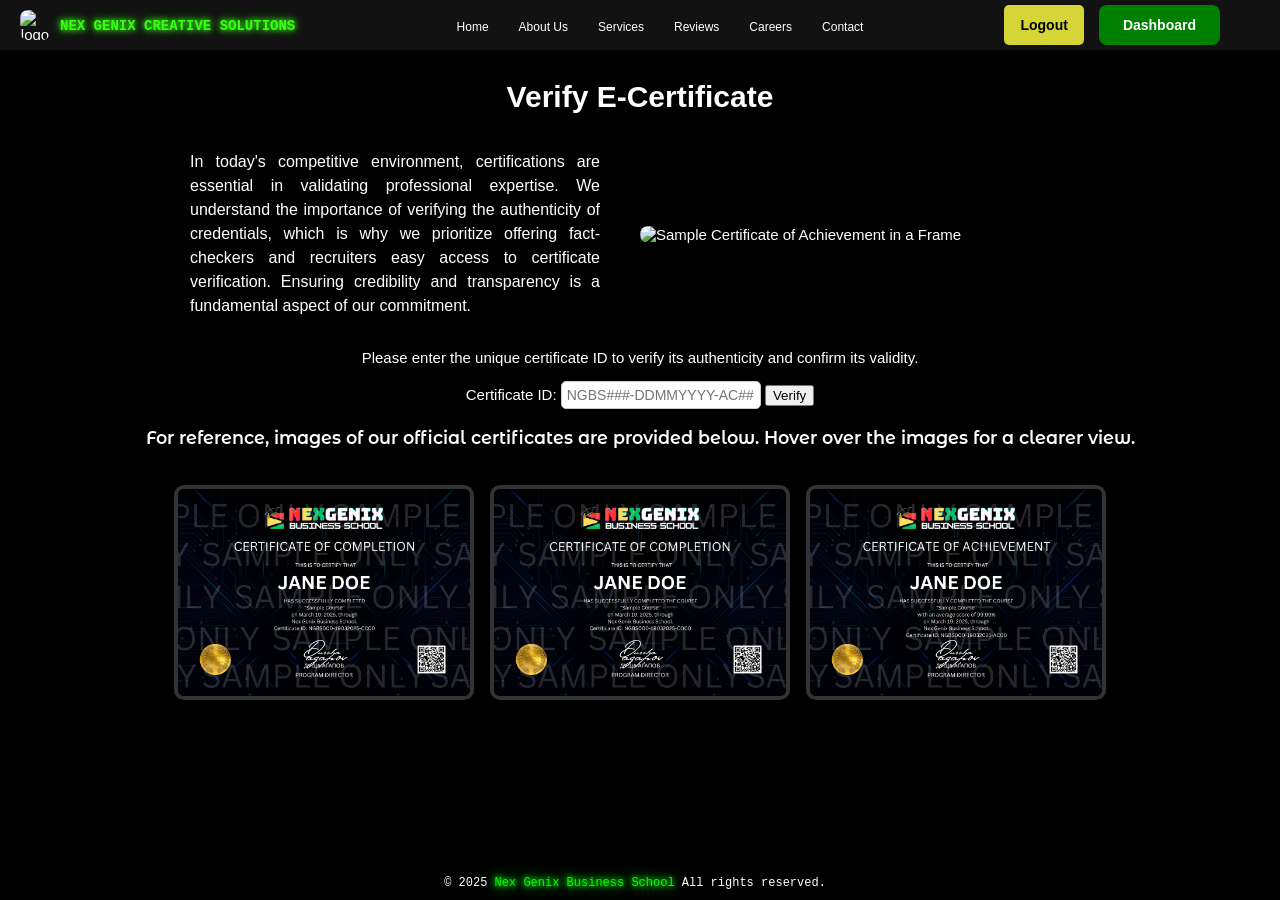
==== commit 21171f9b: "Update and rename certificate verification.html to index.html" ====
--- a/index.html
+++ b/index.html
@@ -1,24 +1,38 @@
 <!DOCTYPE html>
 <html lang="en">
-<head>
-    <meta charset="UTF-8"></meta>
-    <meta content="width=device-width, initial-scale=1.0" name="viewport"></meta>
+  <head>
+    <meta charset="utf-8" />
+    <meta name="viewport" content="width=device-width, initial-scale=1.0" />
     <title>Nex Genix Business School</title>
-        <link rel="shortcut icon" type="image/x-icon" href="favicon-bs.ico">
-    <link href="styles.css" rel="stylesheet"></link>
-</head>
-<body>
-
+    <link rel="icon" type="image/x-icon" href="favicon-bs.ico">
+    <link rel="stylesheet" href="./styles.css" />
+    <link rel="stylesheet" href="responsive.css" />    
+    <!-- Font Awesome for Icons -->
+    <link rel="stylesheet" href="https://cdnjs.cloudflare.com/ajax/libs/font-awesome/6.0.0/css/all.min.css">
+<link rel="preconnect" href="https://fonts.googleapis.com">
+<link rel="preconnect" href="https://fonts.gstatic.com" crossorigin>
+<link href="https://fonts.googleapis.com/css2?family=Montserrat+Alternates:ital,wght@0,100;0,200;0,300;0,400;0,500;0,600;0,700;0,800;0,900;1,100;1,200;1,300;1,400;1,500;1,600;1,700;1,800;1,900&family=Silkscreen:wght@400;700&family=Yellowtail&display=swap" rel="stylesheet">
+  </head>
+  <body>
 <!-- Navigation Bar -->
 <nav id="navbar">
     <div class="logo">
-        <img src="logo-bs.png" alt="logo" class="logo">
-        <a href="#">NEX GENIX BUSINESS SCHOOL</a>
+        <img src="logo.png" alt="logo" class="logo">
+        <p class="logo-title"><a href="#">NEX GENIX CREATIVE SOLUTIONS</a></p>
+	<p class="short-title"><a href="#">NGCS</a></p>
     </div>
+
+        <!-- Hamburger Menu Icon -->
+        <div class="hamburger-menu" onclick="toggleMenu()">
+            <div class="bar"></div>
+            <div class="bar"></div>
+            <div class="bar"></div>
+        </div>
+
     <ul class="nav-list">
-        <li><a href="#welcome_section">Home</a></li>
+        <li><a href="#">Home</a></li>
         <li><a href="#about_us">About Us</a></li>
-        <li><a href="#products_and_services">Products and Services</a></li>
+        <li><a href="#services">Services</a></li>
         <li><a href="#reviews">Reviews</a></li>
 	<li><a href="#careers">Careers</a></li>
         <li><a href="#contact">Contact</a></li>
@@ -28,12 +42,9 @@
     <a href="dashboard.html" class="dashboard-btn">Dashboard</a>
 </div>
 
-<div class="user-profile" id="user-profile" style="display: none;">
-    <span id="user-name"></span>
-    <button onclick="handleLogout()" class="logout-btn">Logout</button>
-</div>
 </nav>
-    <div class="container">
+
+    <div class="e-certificate-container">
         <h1>Verify E-Certificate</h1>
 <div class="verification-container">
   <p class="verification-description">
@@ -41,11 +52,11 @@
   <img src="certificate.png" class="certificate-img" alt="Sample Certificate of Achievement in a Frame">
 </div>
 
-<hr>
+
         <p style="text-align: center;">Please enter the unique certificate ID to verify its authenticity and confirm its validity.</p>
         <form id="verifyForm">
-            <label for="certificateID">Certificate ID:</label>
-            <input id="certificateID" name="certificateID" required="" type="text" />
+            <label class="certificate-id-label" for="certificateID">Certificate ID:</label>
+            <input id="certificateID" name="certificateID" required="" type="text" placeholder="NGBS###-DDMMYYYY-AC##" />
             <button type="submit">Verify</button>
         </form>
         <div id="verificationResult"></div>
@@ -53,17 +64,17 @@
         <div id="courseDetails"></div> <!-- Display course details -->
     </div>
 
-<hr>
-<h2>For further reference, images of our official certificates are provided below.</h2>
+
+<h3>For reference, images of our official certificates are provided below. Hover over the images for a clearer view.</h3>
 <div class="gallery">
       <img src="certcc.png" class="zoomable" alt="Sample Certificate of Completion for a Complimentary Course">
       <img src="certpc.png" class="zoomable" alt="Sample Certificate of Completion for a Premium Course">
       <img src="certac.png" class="zoomable" alt="Sample Certificate of Achievement">
 </div>
 
-<!-- Footer Section -->
+<!-- FOOTER SECTION -->
 <footer>&copy; 2025 <span>Nex Genix Business School</span> All rights reserved.</footer>
-	
+
     <script>
         document.getElementById("verifyForm").addEventListener("submit", function(event) {
             event.preventDefault();
@@ -118,6 +129,14 @@
         });
     </script>
 
+    <!-- JavaScript for Toggle -->
+    <script>
+        function toggleMenu() {
+            document.querySelector('.nav-list').classList.toggle('active');
+            document.querySelector('.hamburger-menu').classList.toggle('open');
+        }
+    </script>
+
     <script src="script.js"></script>
 </body>
 </html>
--- a/styles.css
+++ b/styles.css
@@ -1,20 +1,31 @@
-/* HOME AND OTHER PAGES */
-/* General Styles */
 body {
+    width: 90%;
+    max-width: 1100px;
     font-family: Roboto, sans-serif;
-    font-size: 14px;
-    color: white;
-    text-align: center;
-    padding: 100px;
+    font-size: 15px;
+    color: white;
+    text-align: center;
+    padding: 60px 20px;
     background-color: black;
-}
-
-/* Justify only paragraphs */
+    margin: auto;
+}
+
+* {
+    box-sizing: border-box;
+}
+
+h2, h3 {
+  font-family: "Montserrat Alternates", sans-serif;
+  font-weight: 600;
+  font-style: normal;
+}
+
+/* JUSTIFY ONLY P */
 p {
     text-align: justify;
 }
 
-/* About Us Section */
+/* ABOUT US SECTION */
 #about-us p {
     color: white;
     max-width: 500px;
@@ -30,20 +41,19 @@
 
 .wrapped-image {
     float: left;
-    width: 620px;
+    width: 580px;
     margin-right: 15px;
     height: auto;
     display: block;
 }
 
-/* Clearfix to prevent layout issues */
 .container::after {
     content: "";
     display: table;
     clear: both;
 }
 
-/* Image Styling */
+/* IMAGE STYLING */
 .img {
     width: 100%;
     max-width: 350px;
@@ -54,7 +64,7 @@
     margin: 0 auto;
 }
 
-/* Welcome Section */
+/* WELCOME SECTION */
 #welcome-section {
     min-height: 50vh;
     display: flex;
@@ -80,6 +90,11 @@
     max-width: 800px;
     line-height: 1.6;
     opacity: 0.9;
+}
+
+.slogan {
+  font-family: "Yellowtail", cursive;
+  font-weight: 400;
 }
 
 /* Banner Image */
@@ -131,6 +146,10 @@
     font-weight: bold;
     text-decoration: none;
     font-family: 'Courier New', monospace;
+}
+
+.short-title {
+  display: none;
 }
 
 /* Centered Navigation List */
@@ -307,8 +326,10 @@
 }
 
 .counter {
+  font-family: "Silkscreen", sans-serif;
+  font-weight: 400;
+  font-style: normal;
   font-size: 40px;
-  font-weight: bold;
   color: #39FF14;
   text-shadow: 0 0 10px #39FF14;
   margin-bottom: 10px;
@@ -319,59 +340,6 @@
   color: white;
   opacity: 0.8;
   margin-top: 10px;
-}
-
-/* Responsive: Allow wrapping only if screen is too small 
-
-*/
-@media (max-width: 768px) {
-    .counter-container {
-        flex-wrap: wrap;
-        justify-content: center;
-        gap: 20px;
-    }
-
-    .counter-item {
-        width: 45%;
-    }
-
-    .body {
-       padding: 20px;
-    }
-
-    .counter-item {
-        width: 100%;
-    }
-
-    #navbar .nav-list {
-        flex-direction: column;
-        position: static;
-        transform: none;
-        gap: 5px;
-    }
-
-    .wrapped-image {
-        width: 100%;
-        margin-right: 0;
-        float: none;
-    }
-
-    .gallery img {
-        width: 100%;
-        height: auto;
-    }
-
-    .product {
-        width: 100%;
-    }
-
-    .verification-container {
-        flex-direction: column;
-        text-align: center;
-    }
-    footer {
-        position: relative;
-    }
 }
 
 .contact-buttons {
@@ -426,55 +394,13 @@
 bottom: 0;
 width: 100%;
 font-family: 'Courier New', monospace; 
-font-size: 10px;
+font-size: 12px;
 right: 5px;
 }
 
 footer span {
 color: #00ff00;
-text-shadow: 0 0 5px #00ff00, 0 0 10px #00ff00, 0 0 20px 
-
-#00ff00;
-}
-
-/* Modal Styling */
-.modal {
-    display: none;
-    position: fixed;
-    z-index: 1000;
-    left: 0;
-    top: 0;
-    width: 100%;
-    height: 100%;
-    background-color: rgba(0, 0, 0, 0.5);
-    justify-content: center;
-    align-items: center;
-}
-
-/* Modal Content */
-.modal-content {
-    background: #fff;
-    padding: 20px;
-    width: 350px;
-    border-radius: 10px;
-    box-shadow: 0px 4px 10px rgba(0, 0, 0, 0.2);
-    text-align: center;
-    position: relative;
-}
-
-/* Close Button */
-.close-btn {
-    position: absolute;
-    top: 10px;
-    right: 15px;
-    font-size: 20px;
-    cursor: pointer;
-    color: #555;
-    transition: color 0.3s;
-}
-
-.close-btn:hover {
-    color: #ff0000;
+text-shadow: 0 0 5px #00ff00, 0 0 10px #00ff00, 0 0 20px #00ff00;
 }
 
 /* Title Styling (Logout / Dashboard) */
@@ -482,9 +408,7 @@
     font-size: 22px;
     font-weight: bold;
     margin-bottom: 20px;
-    color: green; /* Makes "Login" and "Signup" text green 
-
-*/
+    color: green; /* Makes "Login" and "Signup" text green */
     text-align: center;
 }
 
@@ -541,7 +465,7 @@
 }
 
 
-/* Apply the same styling to Logout button as Login */
+/* LOGOUT AND DASHBOARD BUTTONS */
 .auth-buttons {
     display: flex;
     gap: 15px;
@@ -571,9 +495,7 @@
     font-weight: bold;
     border: none;
     cursor: pointer;
-    transition: background-color 0.3s ease, transform 0.2s 
-
-ease;
+    transition: background-color 0.3s ease, transform 0.2s ease;
     text-align: center;
 }
 
@@ -596,9 +518,7 @@
     font-weight: bold;
     border: none;
     cursor: pointer;
-    transition: background-color 0.3s ease, transform 0.2s 
-
-ease;
+    transition: background-color 0.3s ease, transform 0.2s ease;
     text-align: center;
 }
 
@@ -662,9 +582,7 @@
     background: #155dbd;
     }
 
-.login-form .forgot-password, .signup-form .forgot-
-
-password {
+.login-form .forgot-password, .signup-form .forgot-password {
     display: block;
     margin-top: 10px;
     font-size: 14px;
@@ -672,9 +590,7 @@
     cursor: pointer;
     }
         
-.login-form .forgot-password:hover, .signup-form .forgot-
-
-password:hover {
+.login-form .forgot-password:hover, .signup-form .forgot-password:hover {
     text-decoration: underline;
     }
 
@@ -692,6 +608,7 @@
   max-width: 900px;
   margin: 0 auto; 
   gap: 20px;
+  overflow: visible;
 }
 
 .verification-description {
@@ -702,7 +619,7 @@
 }
 
 .certificate-img {
-  width: 350px;  
+  width: 450px;  
   height: auto; 
   border-radius: 8px; 
   box-shadow: 2px 2px 10px rgba(0, 0, 0, 0.1);
@@ -729,30 +646,24 @@
     justify-content: center;
     align-items: center;
     gap: 16px;
-    max-width: 1400px;
+    max-width: 1100px;
     margin: 0 auto;
     padding: 20px 10px;
     overflow: visible;
-
 }
 
 .gallery img {
     width: 100%;
-    max-width: 350px;
-    height: 300px;
+    max-width: 300px;
     object-fit: cover;
     border-radius: 10px; 
     border: 4px solid #333;  
-    transition: transform 0.2s, border 0.2s, border-radius 
-
-0.2s; 
+    transition: transform 0.2s, border 0.2s, border-radius 0.2s; 
 }
 
 .zoomable {
     width: 300px;
-    transition: transform 0.2s, border 0.2s, border-radius 
-
-0.2s; 
+    transition: transform 0.2s, border 0.2s, border-radius 0.2s; 
     cursor: zoom-in;
     max-width: 350px;
     max-height: 350px;
@@ -769,5 +680,24 @@
     max-width: 350px;
     max-height: 350px;
     object-fit: cover;
-
-}
+}
+
+ /* PREMIUM COURSES PAGE */
+.online-class {
+    width: 100%;
+    max-width: 1100px;
+    height: auto;
+    border-radius: 10px;
+    box-shadow: 0 4px 8px rgba(0, 0, 0, 0.2);
+    display: block;
+    margin: 20px auto;
+}
+
+/* HIDDEN */
+    .responsive-slogan,
+    .responsive-banner,
+    .responsive-description {
+        display: none;
+    }
+
+
--- a/responsive.css
+++ b/responsive.css
@@ -0,0 +1,447 @@
+/* =================== RESPONSIVE DESIGN =================== */
+@media (max-width: 1030px) {
+    /* NAVBAR ADJUSTMENTS */
+    #navbar {
+        padding: 10px 15px;
+        display: flex;
+        justify-content: space-between;
+        align-items: center;
+    }
+
+    /* Show Hamburger Menu */
+    .hamburger-menu {
+        display: flex; /* Ensure it appears */
+        flex-direction: column;
+        cursor: pointer;
+        position: absolute;
+        top: 50%;
+        right: 15px;
+	transform: translateY(-50%) scale(0.7);
+        z-index: 1000;
+    }
+
+    .hamburger-menu .bar {
+        background-color: white;
+        height: 2px;
+        width: 20px;
+        margin: 3px 0;
+        transition: 0.3s;
+    }
+
+    /* HIDE NAVIGATION LINKS BY DEFAULT */
+    .nav-list {
+        display: flex; /* Keep structure */
+        flex-direction: column;
+        background: #333;
+        width: 100%;
+        position: absolute;
+        top: 50px;
+        left: 0;
+        text-align: center;
+        padding: 10px 0;
+        transition: opacity 0.3s ease-in-out, transform 0.3s ease-in-out;
+        z-index: 999;
+        opacity: 0;
+        transform: translateY(-10px);
+        visibility: hidden; 
+    }
+
+    /* SHOW MENU WHEN ACTIVE */
+    .nav-list.active {
+        opacity: 1;
+        transform: translateY(0);
+        visibility: visible;
+    }
+
+    .nav-list li {
+        margin: 10px 0;
+    }
+
+    /* HAMBURGER ANIMATION */
+    .hamburger-menu.open .bar:nth-child(1) {
+        transform: rotate(-45deg) translate(-4px, 5px);
+    }
+
+    .hamburger-menu.open .bar:nth-child(2) {
+        opacity: 0;
+    }
+
+    .hamburger-menu.open .bar:nth-child(3) {
+        transform: rotate(45deg) translate(-4px, -5px);
+    }
+
+    .auth-buttons {
+        display: flex;
+        align-items: center;
+        justify-content: center;
+        gap: 5px;
+        position: absolute;
+        top: 50%;
+        right: 60px;
+	transform: translateY(-50%);
+    }
+
+    .auth-buttons button, .auth-buttons .dashboard-btn {
+        padding: 3px 7px;
+        font-size: 9px;
+        border-radius: 2.5px;
+        min-width: 65px; 
+        height: 20px;
+	line-height: 1; 
+    }
+
+    .wrapped-image, .certificate-img {
+        max-width: 95%;
+    }
+
+    .counter-section {
+	display: flex;
+  	justify-content: center;
+  	align-items: center;
+  	padding: 20px;
+  	background-color: black;
+    }
+
+    .counter-container {
+  	display: flex;
+  	justify-content: center;
+  	align-items: center;
+  	gap: 10px;
+  	width: 100%;
+  	flex-wrap: wrap;
+  	max-width: 800px;
+    }
+
+    .counter-item {
+  	display: flex;
+  	flex-direction: column;
+  	align-items: center;
+  	justify-content: center;
+  	background: rgba(255, 255, 255, 0.1);
+ 	padding: 10px;
+  	border-radius: 8px;
+  	box-shadow: 0px 2px 10px rgba(0, 0, 0, 0.3);
+  	backdrop-filter: blur(5px);
+  	text-align: center;
+  	flex: 1;
+  	min-width: 120px; 
+  	max-width: 150px;
+  	height: 100px;
+    }
+
+    .counter {
+  	font-family: "Silkscreen", sans-serif;
+  	font-size: 30px;
+  	color: #39FF14;
+  	text-shadow: 0 0 8px #39FF14;
+  	margin-bottom: 5px;
+    }
+
+    .label {
+  	font-size: 12px;
+  	color: white;
+  	opacity: 0.8;
+    }
+
+    #welcome-section {
+    	padding: 18px;
+    }
+
+    .slogan {
+    	font-size: 1.1rem;
+    }
+
+    #main-doc {
+  	font-size: 0.7rem;
+    }
+
+    footer {
+	font-size: 8px;
+    }
+}
+
+@media (min-width: 836px) { 
+    .verification-container {
+    	display: flex;
+    	flex-direction: row;
+    	align-items: center;
+    	text-align: left;
+    	justify-content: center;
+    }
+  
+    .verification-description {
+    	width: 50%;
+    	padding-right: 20px;
+    }
+
+    .certificate-img {
+    	width: 50%;
+    	max-width: 450px; 
+    	height: auto;
+    	margin-top: 0;
+    }
+}
+
+@media (max-width: 835px) {
+    .verification-container {
+    	display: flex;
+    	flex-direction: column; 
+    	align-items: center;
+    	text-align: center;
+    }
+
+    .certificate-img {
+    	max-width: 90%; 
+    	height: auto;
+    	margin-top: 10px;
+    }
+}
+
+@media (max-width: 700px) {
+    #welcome-section {
+        display: none !important;
+    }
+
+   .responsive-slogan {
+       display: flex;
+       font-size: 18px;
+       color: #39FF14;
+       text-shadow: 0 0 10px #39FF14;
+       margin-bottom: 20px;
+       margin-top: 5px;
+       font-family: "Yellowtail", cursive;
+       font-weight: 400;
+       text-align: center;
+   }
+
+   .responsive-banner {
+       display: flex;
+       width: 100%;
+   }
+
+   .responsive-description {
+       display: flex;
+       font-size: 14px;
+       color: white;
+       max-width: 800px;
+       line-height: 1.6;
+       opacity: 0.9;
+       text-align: center;
+   }
+}
+
+@media (max-width: 500px) {
+   .logo-title {
+        display: none;
+   }
+
+  .short-title {
+    	display: block;
+    	color: #39FF14;
+    	text-shadow: 0 0 5px #39FF14, 0 0 10px #39FF14;
+    	font-size: 16px;
+    	font-weight: bold;
+    	text-decoration: none;
+    	font-family: 'Courier New', monospace;
+   }
+
+   .e-certificate-container {
+        padding: 10px;
+        max-width: 90%; 
+        margin: auto;
+        text-align: center;
+   }
+
+   .verification-container {
+        flex-direction: column;
+        align-items: center;
+        gap: 10px;
+   }
+
+   .verification-description {
+        font-size: 14px;
+        text-align: justify;
+        line-height: 1.5;
+        max-width: 95%;
+   }
+
+   .certificate-img {
+        max-width: 90%;
+        height: auto;
+        margin-top: 10px;
+        border-radius: 8px;
+        box-shadow: 2px 2px 10px rgba(0, 0, 0, 0.2);
+   }
+
+    /* FORM ADJUSTMENTS */
+    #verifyForm {
+        display: flex;
+        flex-direction: column;
+        align-items: center;
+        gap: 8px;
+        width: 100%;
+    }
+
+    .certificate-id-label {
+        font-size: 14px;
+        font-weight: bold;
+        text-align: center;
+        width: 100%;
+    }
+
+    #certificateID {
+        width: 90%;
+        padding: 8px;
+        font-size: 14px;
+        border-radius: 4px;
+    }
+
+    button {
+        width: 90%;
+        padding: 10px;
+        font-size: 14px;
+        background: #39FF14;
+        color: black;
+        font-weight: bold;
+        border: none;
+        cursor: pointer;
+    }
+
+    button:hover {
+        background: #2ecc71;
+    }
+
+    /* VERIFICATION STYLING RESULT */
+    #verificationResult, #certificateOwner, #courseDetails {
+        font-size: 14px;
+        padding: 5px;
+        text-align: center;
+    }
+
+    /* GALLERY ADJUSTMENTS */
+    .gallery {
+        display: flex;
+        flex-wrap: wrap;
+        justify-content: center;
+        gap: 5px;
+    }
+
+    .gallery img {
+        max-width: 90%;
+        height: auto;
+        border-radius: 5px;
+    }
+}
+
+
+@media (max-width: 480px) {
+    #welcome-section {
+    	padding: 5px 0; 
+    	display: flex;
+    	flex-direction: column;
+    	align-items: center;
+    	justify-content: center;
+    	gap: 0px; 
+    }
+
+    .slogan {
+    	font-size: 1rem;
+    	margin-bottom: 5px; 
+    }
+
+    .banner {
+    	max-width: 80%; 
+    	margin-bottom: 5px;
+    }
+
+    #main-doc {
+    	font-size: 0.65rem;
+    	margin-top: 0px;
+    }
+
+    /* Navbar Adjustments */
+    #navbar {
+        padding: 8px 13px;
+        display: flex;
+        justify-content: space-between;
+        align-items: center;
+    }
+
+    .logo-title {
+        display none;
+    }
+
+    .short-title {
+    	display: block;
+    	color: #39FF14;
+    	text-shadow: 0 0 5px #39FF14, 0 0 10px #39FF14;
+    	font-size: 16px;
+    	font-weight: bold;
+    	text-decoration: none;
+	font-family: 'Courier New', monospace;
+     }
+
+    /* Show Hamburger Menu */
+    .hamburger-menu {
+        display: flex; /* Ensure it appears */
+        flex-direction: column;
+        cursor: pointer;
+        position: absolute;
+        top: 50%;
+        right: 10px;
+	transform: translateY(-50%) scale(0.7);
+        z-index: 1000;
+    }
+
+    .hamburger-menu .bar {
+        background-color: white;
+        height: 2px;
+        width: 18px;
+        margin: 3px 0;
+        transition: 0.3s;
+    }
+
+    .auth-buttons {
+        display: flex;
+        align-items: center;
+        justify-content: center;
+        gap: 5px;
+        position: absolute;
+        top: 50%;
+        right: 30px;
+	transform: translateY(-50%);
+    }
+
+    .auth-buttons button, .auth-buttons .dashboard-btn {
+        padding: 3px 7px;
+        font-size: 9px;
+        border-radius: 2.5px;
+        min-width: 65px; 
+        height: 20px;
+	line-height: 1; 
+    }
+
+    .wrapped-image {
+        max-width: 100%;
+    }
+  
+    .counter-container {
+    	gap: 5px;
+    }
+  
+    .counter-item {
+    	min-width: 100px;
+    	max-width: 120px;
+    	height: 80px;
+    	padding: 8px;
+    }
+
+    .counter {
+    	font-size: 24px;
+    }
+
+    .label {
+    	font-size: 10px;
+    }
+
+}
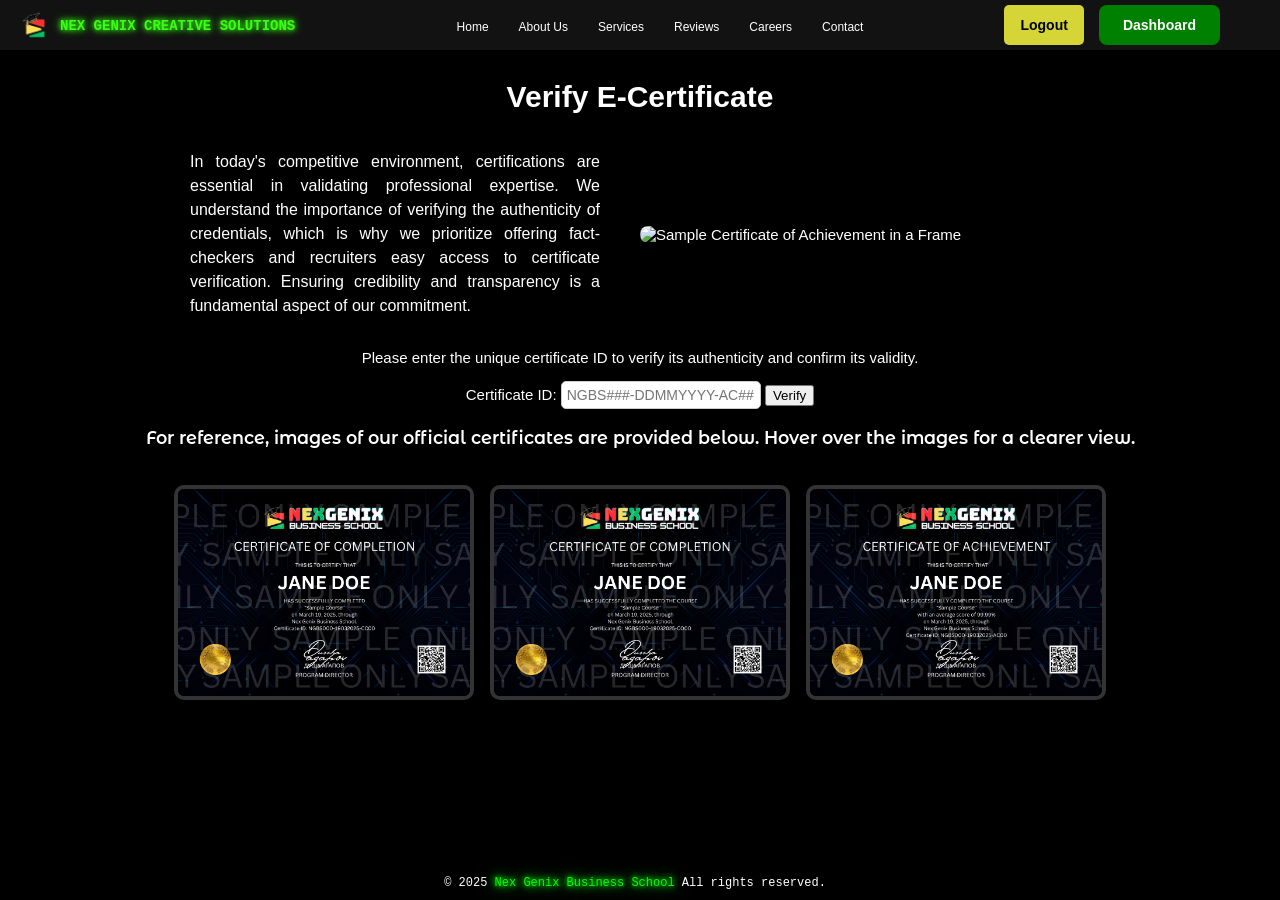
==== commit 100be063: "Update index.html" ====
--- a/index.html
+++ b/index.html
@@ -17,7 +17,7 @@
 <!-- Navigation Bar -->
 <nav id="navbar">
     <div class="logo">
-        <img src="logo.png" alt="logo" class="logo">
+        <img src="logo-bs.png" alt="logo" class="logo">
         <p class="logo-title"><a href="#">NEX GENIX CREATIVE SOLUTIONS</a></p>
 	<p class="short-title"><a href="#">NGCS</a></p>
     </div>
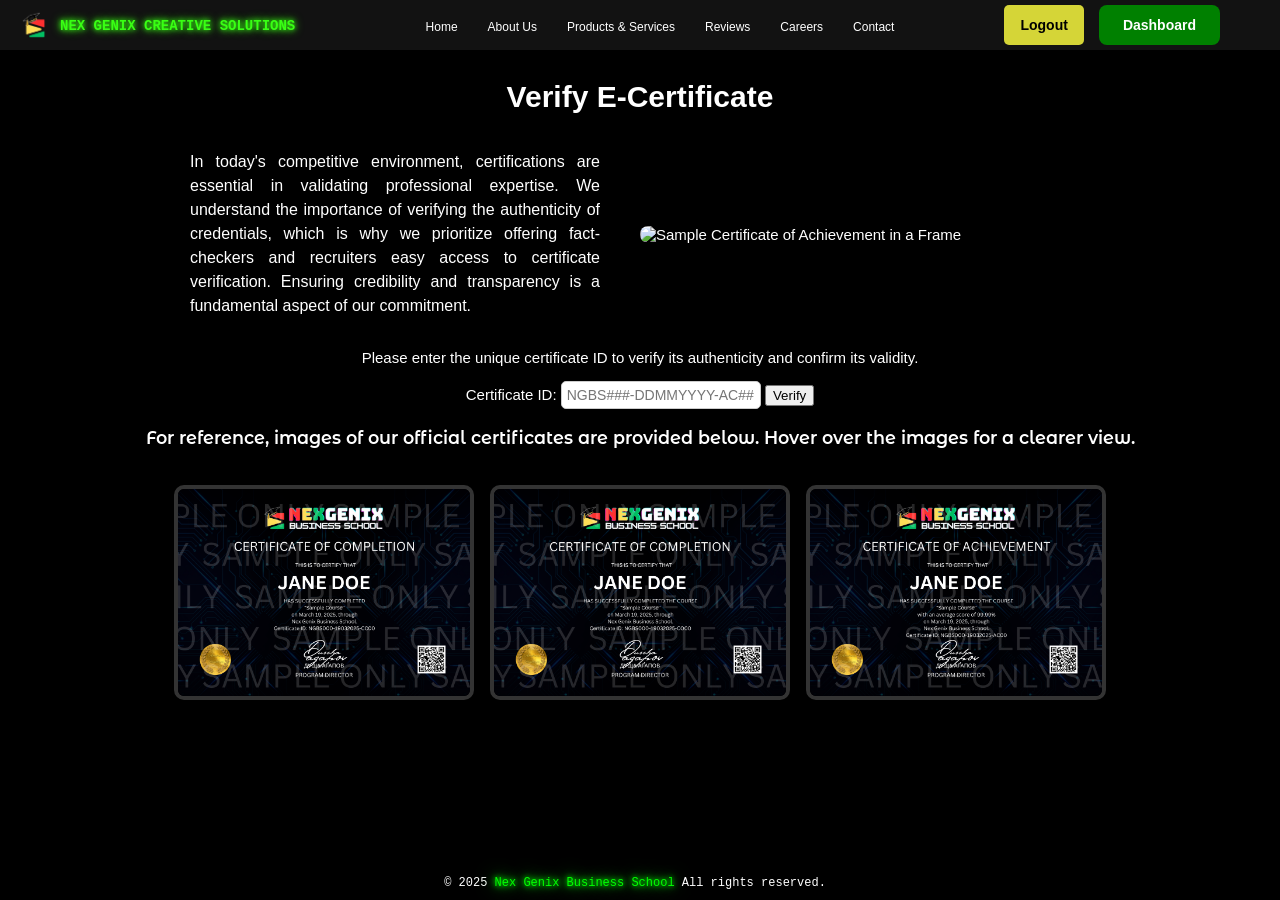
==== commit 016bc595: "Update index.html" ====
--- a/index.html
+++ b/index.html
@@ -30,12 +30,12 @@
         </div>
 
     <ul class="nav-list">
-        <li><a href="#">Home</a></li>
-        <li><a href="#about_us">About Us</a></li>
-        <li><a href="#services">Services</a></li>
-        <li><a href="#reviews">Reviews</a></li>
+        <li><a href="https://nexgenixbusinessschool.github.io/home/">Home</a></li>
+        <li><a href="https://nexgenixbusinessschool.github.io/home/#about_us">About Us</a></li>
+        <li><a href="https://nexgenixbusinessschool.github.io/home/#products_and_services">Products & Services</a></li>
+        <li><a href="https://nexgenixbusinessschool.github.io/home/#reviews">Reviews</a></li>
 	<li><a href="#careers">Careers</a></li>
-        <li><a href="#contact">Contact</a></li>
+        <li><a href="https://nexgenixbusinessschool.github.io/home/#contact">Contact</a></li>
     </ul>
 <div class="auth-buttons" id="auth-buttons">
     <button onclick="handleLogout()" class="logout-btn">Logout</button>
@@ -55,7 +55,7 @@
 
         <p style="text-align: center;">Please enter the unique certificate ID to verify its authenticity and confirm its validity.</p>
         <form id="verifyForm">
-            <label class="certificate-id-label" for="certificateID">Certificate ID:</label>
+            <label for="certificateID">Certificate ID:</label>
             <input id="certificateID" name="certificateID" required="" type="text" placeholder="NGBS###-DDMMYYYY-AC##" />
             <button type="submit">Verify</button>
         </form>
--- a/styles.css
+++ b/styles.css
@@ -1,3 +1,8 @@
+html, body {
+    max-width: 100%;
+    overflow-x: hidden;
+}
+
 body {
     width: 90%;
     max-width: 1100px;
@@ -217,13 +222,6 @@
     text-transform: uppercase;
     font-weight: 700;
     border-radius: 10px 10px 0 0;
-}
-
-/* Pricing */
-.product h2 {
-    margin-top: 10px;
-    color: white;
-    font-size: 24px;
 }
 
 /* List */
@@ -682,22 +680,335 @@
     object-fit: cover;
 }
 
- /* PREMIUM COURSES PAGE */
-.online-class {
+/* HIDDEN */
+    .responsive-slogan,
+    .responsive-banner,
+    .responsive-description {
+        display: none;
+    }
+
+/* PREMIUM COURSES PAGE */
+.complimentary-courses-container, 
+.premium-courses-container,
+.ddvcs-container
+{
+    max-width: 1100px; 
+    width: 90%;
+    margin: auto; 
+    padding: 20px;
+}
+
+.online-class, .ddvcs-image, .awa-image, .pws-image {
     width: 100%;
-    max-width: 1100px;
+    max-width: 90%;
+    height: auto;
+    border-radius: 15px;
+    box-shadow: 0 4px 8px rgba(0, 0, 0, 0.2);
+    display: block;
+    margin: 10px auto;
+    padding: 10px;
+}
+
+.languages-image {
+    width: 90%;
+    max-width: 350px;
     height: auto;
     border-radius: 10px;
     box-shadow: 0 4px 8px rgba(0, 0, 0, 0.2);
     display: block;
     margin: 20px auto;
-}
-
-/* HIDDEN */
-    .responsive-slogan,
-    .responsive-banner,
-    .responsive-description {
-        display: none;
-    }
-
-
+} 
+
+/* NGBS PRODUCTS AND SERVICES */
+.complimentary-courses-products, .premium-courses-products, .language-courses, .ddvcs-products {
+    display: flex;
+    flex-wrap: wrap;
+    justify-content: center;
+    gap: 20px;
+    padding: 20px;
+    max-width: 1200px;
+    margin: auto;
+}
+
+/* DDVCS */
+.product-card-ddvcs {
+    display: flex;
+    flex-direction: column;
+    align-items: center;
+    background: rgba(255, 255, 255, 0.1);
+    padding: 20px; 
+    border-radius: 10px;
+    box-shadow: 0px 2px 10px rgba(0, 0, 0, 0.3);
+    backdrop-filter: blur(5px);
+    text-align: center;
+    width: calc(50% - 20px);
+    min-width: 250px;
+    height: auto;
+    transition: transform 0.3s ease-in-out;
+}
+
+.product-card-ddvcs:hover {
+    transform: scale(1.05);
+}
+
+/* Responsive Design */
+@media (max-width: 1024px) { 
+    .product-card-ddvcs {
+        width: calc(33.33% - 20px); 
+    }
+}
+
+@media (max-width: 768px) {
+    .product-card-ddvcs {
+        width: calc(50% - 20px);
+    }
+}
+
+@media (max-width: 480px) {
+    .product-card-ddvcs {
+        width: 100%; 
+    }
+}
+/* END */
+
+
+/* WRITING SERVICES */
+.writing-service-container, .language-courses-container {
+    display: flex;
+    flex-wrap: wrap;
+    justify-content: center; 
+    gap: 20px;
+    max-width: 1100px; 
+    margin: auto; 
+}
+
+.writing-service-card, .language-product-card {
+    display: flex;
+    flex-direction: column;
+    align-items: center;
+    background: rgba(255, 255, 255, 0.1);
+    padding: 15px;
+    border-radius: 10px;
+    box-shadow: 0px 2px 8px rgba(0, 0, 0, 0.2);
+    backdrop-filter: blur(4px);
+    text-align: center;
+    width: calc((100% - 40px) / 3); 
+    min-width: 220px;
+    height: auto;
+    transition: transform 0.3s ease-in-out;
+}
+
+.writing-service-card:hover, .language-product-card:hover {
+    transform: scale(1.05);
+}
+
+/* Responsive Design */
+@media (max-width: 1024px) {
+    .writing-service-card, .language-product-card {
+        width: calc((100% - 20px) / 2); 
+    }
+}
+
+@media (max-width: 768px) {
+    .writing-service-card, .language-product-card {
+        width: calc((100% - 20px) / 2); 
+    }
+}
+
+@media (max-width: 480px) {
+    .writing-service-card, .language-product-card {
+        width: 100%; 
+    }
+}
+/* END */
+
+.complimentary-courses-description, .premium-courses-description, .language-mastery-description, .ddvcs-description {
+    font-size: 18px;
+    line-height: 1.6;
+    text-align: justify;
+    max-width: 90%;
+    margin: auto;
+    padding: 10px;
+}
+
+/* Individual Course Card */
+.product.card {
+    display: flex;
+    flex-direction: column;
+    align-items: center;
+    background: rgba(255, 255, 255, 0.1);
+    padding: 20px; 
+    border-radius: 10px;
+    box-shadow: 0px 2px 10px rgba(0, 0, 0, 0.3);
+    backdrop-filter: blur(5px);
+    text-align: center;
+    width: 30%; 
+    max-width: 350px;
+    min-width: 200px;
+    height: auto;
+    transition: transform 0.3s ease-in-out;
+}
+
+.product-card {
+    display: flex;
+    flex-direction: column;
+    align-items: center;
+    background: rgba(255, 255, 255, 0.1);
+    padding: 10px;
+    border-radius: 10px;
+    box-shadow: 0px 2px 10px rgba(0, 0, 0, 0.3);
+    backdrop-filter: blur(5px);
+    text-align: center;
+    width: 33%; 
+    min-width: 400px;
+    height: 50%; 
+    max-height: 150px;
+    transition: transform 0.3s ease-in-out;
+    overflow: hidden;
+}
+
+.product.card:hover {
+    transform: scale(1.05);
+}
+
+/* Course Images */
+.product.card img, .product-card-image {
+    max-width: 100%;
+    height: auto;
+    border-radius: 8px;
+}
+
+/* Course Title */
+.product-title {
+    font-size: 18px;
+    font-weight: bold;
+    color: #39FF14;
+    text-shadow: 0 0 8px #39FF14;
+    margin-top: 10px;
+}
+
+/* Course Description */
+.product-description {
+    font-size: 14px;
+    color: white;
+    opacity: 0.9;
+    margin-top: 5px;
+    text-align: justify;
+}
+
+.teacher {
+    font-size: 14px;
+    color: white;
+    opacity: 0.9;
+    margin-top: 5px;
+}
+
+/* Enroll Button */
+.cta-button {
+    background: #39FF14;
+    color: black;
+    font-weight: bold;
+    border: none;
+    padding: 10px 15px;
+    font-size: 14px;
+    border-radius: 5px;
+    cursor: pointer;
+    margin-top: 10px;
+    transition: background 0.3s ease-in-out;
+}
+
+.cta-button:hover {
+    background: #2ecc71;
+}
+
+@media (max-width: 1120px) {
+    #products_and_services article, #services article {
+        display: flex;
+        flex-direction: column;
+        align-items: center;
+        gap: 20px;
+    }
+
+    .product {
+        width: 90%; 
+        max-width: 400px;
+    }
+}
+
+@media (max-width: 1024px) { 
+    .product.card, .product-card-ddvcs {
+        width: 30%; 
+    }
+
+    .complimentary-courses-description, .premium-courses-description, .language-mastery-description, .ddvcs-description {
+        font-size: 18px; 
+        padding: 15px;
+        text-align: justify;
+    	max-width: 90%;
+    	margin: auto;
+    }
+}
+
+@media (max-width: 900px) {
+    .complimentary-courses-products, .premium-courses-products, .language-courses, .ddvcs-products {
+        gap: 15px;
+    }
+
+    .product.card, .product-card-ddvcs {
+        width: 45%;
+        padding: 15px;
+    }
+
+    .product-title {
+        font-size: 16px;
+    }
+
+    .product-description, .teacher {
+        font-size: 12px;
+    }
+
+    .cta-button {
+        font-size: 12px;
+        padding: 8px 12px;
+    }
+}
+
+
+@media (max-width: 768px) {
+    .complimentary-courses-description, .premium-courses-description, .language-mastery-description, .ddvcs-description {
+        font-size: 14px; 
+        padding: 10px;
+        max-width: 90%;
+        margin: auto;
+    }
+}
+
+@media (max-width: 600px) {
+    .complimentary-courses-products, .premium-courses-products, .language-courses, .ddvcs-products {
+        flex-direction: column;
+        align-items: center;
+    }
+
+    .product.card, .product-card-ddvcs {
+        width: 90%;
+        max-width: 300px;
+    }
+   
+    .complimentary-courses-description, .premium-courses-description, .language-mastery-description, .ddvcs-descriptiion {
+    	font-size: 12px;
+    	line-height: 1.6;
+    	text-align: justify;
+    	max-width: 90%;
+    	margin: auto;
+   	padding: 15px;
+    }
+}
+
+@media (max-width: 480px) {
+    .complimentary-courses-description, .premium-courses-description, .language-mastery-description, .ddvcs-description {
+        font-size: 10px;
+        padding: 8px;
+    	max-width: 90%;
+    	margin: auto;
+    }
+}
